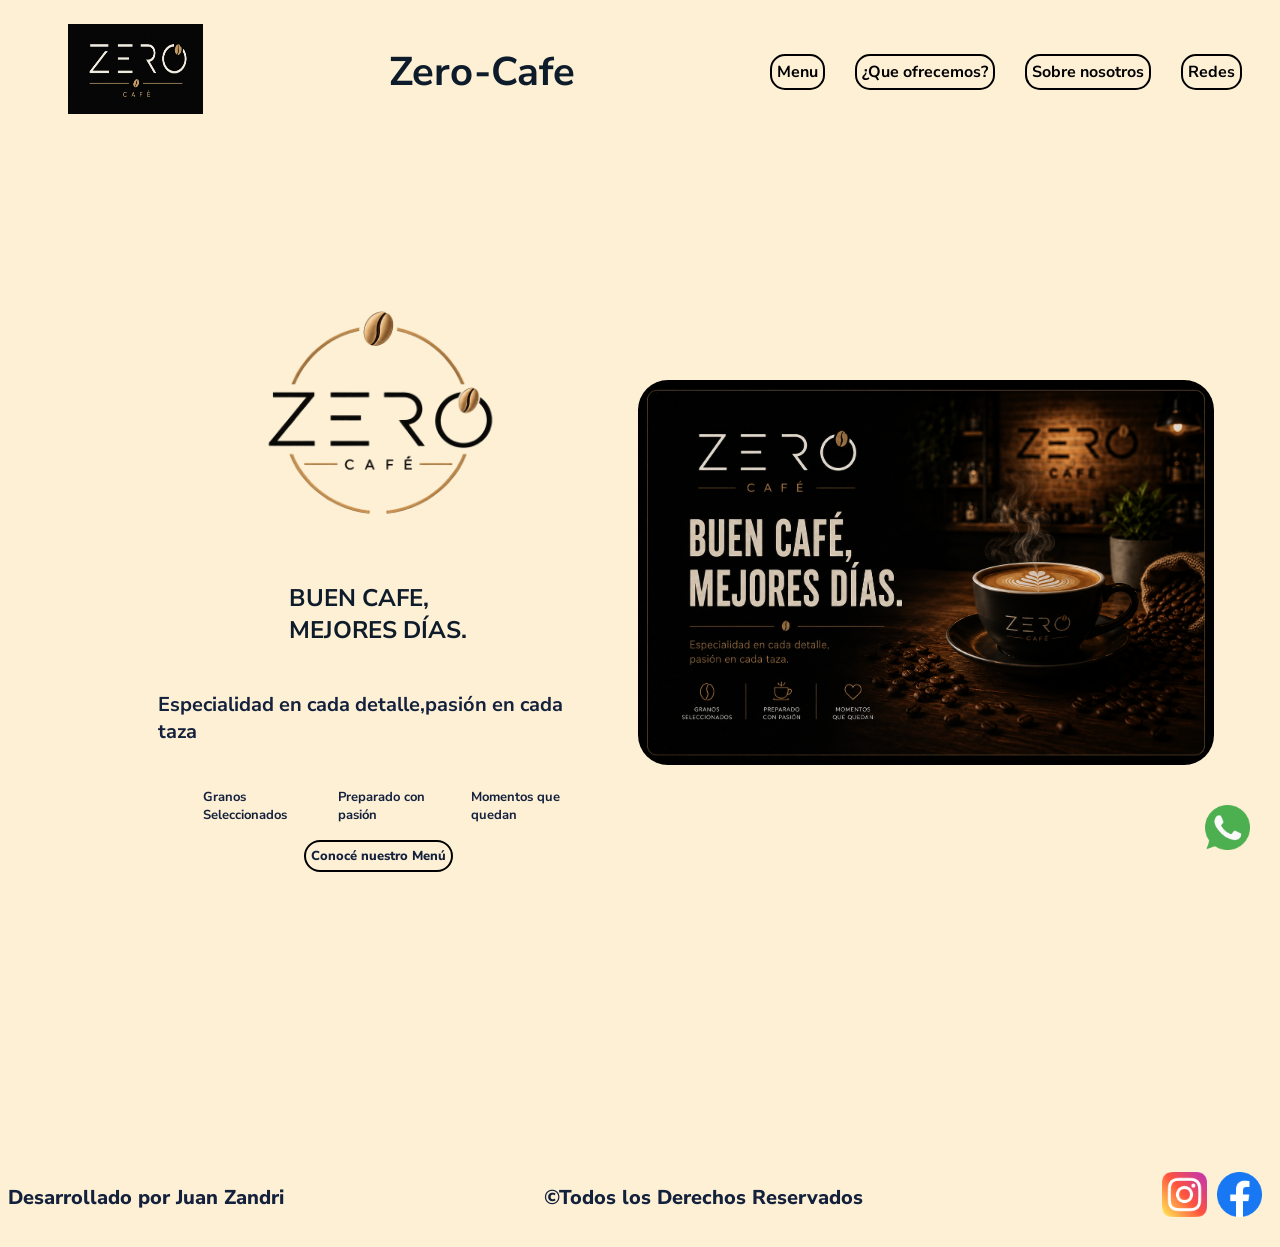
==== index.html @ 811e28a2 "se sube el proyecto con git" ====
<!DOCTYPE html>
<html lang="es">
<head>
    <meta charset="UTF-8">
    <meta name="viewport" content="width=device-width, initial-scale=1.0">
    <title>Zero-cafe</title>
    <!-- css -->
    <link rel="stylesheet" href="./styles/styles.css">
</head>
<body>
    <header>
       <figure>
        <img class="logo" src="logos/zero.jpeg" alt="Logo de la empresa Zero-cafe" title="Zero-cafe">
       </figure>
       <h1>Zero-Cafe</h1>
       <nav>
            <ul>
                <li>
                    <a class="nav-link" href="./pages/menu.html" title="Menu">Menu</a>
                </li>
                <li>
                    <a class="nav-link" href="./pages/servicios.html" title="servicios">¿Que ofrecemos?</a>
                </li>
                <li>
                    <a class="nav-link" href="./pages/sobre-mi.html" title="nosotros">Sobre nosotros</a>
                </li>
                <li>
                    <a class="nav-link" href="./pages/contacto.html" title="nuestras redes">Redes</a>
                </li>
            </ul>
       </nav>
    </header>
<main class="inicio">
    <section class="hero">
        <article class="left">  
                <figure>
                    <img class="img-principal" src="./logos/transparente-inicio.png" alt="foto del logo de inicio" title="Logo inicio">    
                </figure>
                <h2 class="hero title">BUEN CAFE,<br>MEJORES DÍAS.</h2>
                <P class="hero-p">Especialidad en cada detalle,pasión en cada taza</P>
                <ul class="hero-list">
                    <li>Granos Seleccionados</li>
                    <li>Preparado con pasión</li>
                    <li>Momentos que quedan</li>
                </ul>
                <nav class="hero-nav">
                    <a href="./pages/menu.html">Conocé nuestro Menú</a>
                </nav>
        </article>
        <article class="right">
            <figure>
                <img src="./logos/foto-inicio.png" alt="foto inicio" title="foto inicio" class="hero-img">
            </figure>
        </article>
    </section>
</main>
<footer>
    <p>Desarrollado por Juan Zandri</p>
    <p>&copy;<span id="year"></span>Todos los Derechos Reservados</p>

    <nav class="footer-nav">
        <ul class="RS">
            <li>
                <a href="https://www.instagram.com/?flo=true" target="_blank" title="instagram" aria-label="instagram">
                    <img class="RRSS-img" src="./logos/instagram.png" alt="logo de instagram" title="logo de instagram">
                </a>
            </li>
              <li>
                <a href="https://www.facebook.com/?locale=es_LA" target="_blank" title="facebook" area-label="facebook">
                    <img class="RRSS-img" src="./logos/facebook.png" alt="logo de facebook" title="facebook">
                </a>
            </li>
              <li>
                <a href="https://web.whatsapp.com" target="_blank" title="whatsapp" area-label="whatsapp">
                    <img class="RRSS-img-ws" src="./logos/whatsapp.png" alt="Logo de whatsapp" title="whatsapp">
                </a>
            </li>
        </ul>
    </nav>

</footer>

<script>
     document.getElementById("year").textcontent=new date().getFullYear();
</script>
</body>
</html>
---- styles/styles.css ----
/* selector(etiqueta,class,id) {
 propiedad: valor;
} */
 /* font-family:Nunito Sans */
@import url('https://fonts.googleapis.com/css2?family=Nunito+Sans:ital,opsz,wght@0,6..12,200..1000;1,6..12,200..1000&family=Roboto&display=swap');
/* font-family: "Nunito Sans", sans-serif; */

/* colores
titulos #14213D */

:root{
--headings: #0D1B2A;
--text: #14213D;
--font-text:'Segoe UI', Tahoma, Geneva, Verdana, sans-serif;
--background-tarjetas: #fdf0d5;
}


body {
   background-color: #FDF0D5;
   font-family: "Nunito Sans", sans-serif;
}

 h1 {
    color: #0D1B2A;
    font-size: 2.5rem;
    
 } 
 p{
    color: #14213D;
    font-size: 1.25rem;
 }
 .cafes {
    color: #1B263B;
    font-size: 1.25rem;
    font-weight: 400;
 }
 h2, h3 {
   font-size: 1.5rem;
   color: #0D1B2A;
 }
 
 /* header */
header {
   position: sticky;
   top: 0;
   display: flex;
   justify-content: space-between;
   align-items: center;
   padding: 0 20px;

}

 .logo {
   width: 15vh;
   height: 10vh;
 }

 header nav ul{
   display: flex;
  gap: 10px;
 }

 header nav ul li {
   list-style: none;
   margin: 10px;
 }
 .nav-link {
   text-decoration: none;
   color:black;
   font-weight: 700;
   padding: 5px;
   border: 2px solid black;
   border-radius: 15px;
 }

 /* footer */
 footer{
   display: flex;
   justify-content:space-between;
   align-items: center;
   font-weight: 800;
 }

   .RS{
   display: flex;
   gap: 10px;   
   list-style: none;
   }
 .RRSS-img-ws{
position: fixed;
bottom: 50px;
right: 30px;
height: 5vh;
width: auto;
 }

 .footer-nav {
   list-style: none;
 }

.RRSS-img {
  
   height: 5vh;
   width: auto;
}

/* MENU */
.coffee{
display: flex;
flex-direction: column;
justify-content: space-evenly;

}


.logo-menu {
   width: 150vh;
   height: auto;
}

.coffee-img {
   width: 100vh;
   height: auto;
   
   
}

.comida-img {
   width: 100vh;
   height: auto;
}



/* INICIO */
.hero{
   display: flex;
   flex-direction: row;
  justify-content: space-evenly;
  align-items: center;
}
.inicio{
   height: 80vh;
   padding: 150px ;
}

.hero-img{
   width: 45vw;
   height: auto;
   border-radius: 30px;
}

.left{
   display: flex;
   flex-direction: column;
   align-items: center;
   font-weight: bold;
   font-size: small;
   gap: 5px;
}

.hero-title{
   color: var(--headings)
}

.hero-p, .hero-list{
color: var(--text)
}

.hero-list{
   list-style: none;
   display: flex;
   gap: 10px;
}

.hero-list li{
  padding: 5px;
  
}

.hero-nav{
   
}

.hero-nav a{
   text-decoration: none;
   color:var(--text);
   border: 2px solid black;
   border-radius: 20px;
   padding: 5px;
   font-weight: 800;
}

.right{

}

 .img-principal {
   width: 40vh;
   height: auto;
   border: 10px;
   border-radius: 50px;
   }
   
   /* TARJETA DE PRESENTACION, CAFES */

   .coffee {
  padding: 40px 20px;
  background-color: #FDF0D5; /* Fondo claro crema */
  font-family: 'Segoe UI', Tahoma, Geneva, Verdana, sans-serif;
  color: #2c221e;
}

/* Título principal "Cafes" */
.section-coffe {
  align-items: center;
  font-size: 2.5rem;
  margin-bottom: 30px;
  color: #1a1a1a;
}

/* Contenedor Grid para las tarjetas */
.coffee {
  display: flex;
  flex-direction: column;
  align-items: center;
}

/* Transformación de cada <article> en una tarjeta*/
.coffee article {
  background-color: #FDF0D5;
  border: 2px solid #1a1a1a;
  border-radius: 12px;
  padding: 24px;
  margin-bottom: 25px;
  max-width: 500px;
  width: 100%;
}


/* Títulos de cada café (h3) */
.coffee article h3 {
  font-size: 1.5rem;
  margin-top: 0;
  margin-bottom: 15px;
  color: #2c221e;
  border-bottom: 2px solid #FDF0D5;
  padding-bottom: 8px;
}

/* Ajuste y centrado de las imágenes */
.coffee-img {
  width: 100%;
  height: 280px;
  object-fit: cover;
  border-radius: 8px;
  display: block;
  margin-bottom: 15px;
}

/* Párrafo con la descripción */
.cafes {
  font-size: 0.95rem;
  line-height: 1.6;
  color: #555555;
  margin: 0;
}

/* Tarjetas de presentación comidas */

.section-c{
  padding: 40px 20px;
  background-color: #FDF0D5; /* Fondo claro crema */
  font-family: 'Segoe UI', Tahoma, Geneva, Verdana, sans-serif;
  color: #2c221e;
  display: flex;
  flex-direction: column;
  align-items: center;
}

/* titulo principal */
.comida{
   align-items: center;
   font-size: 2.5rem;
   margin-bottom: 30px;
   color: #1a1a1a;
}
 /* transformacion de article en tarjeta */
.section-c article{
   background-color: #FDF0D5;
   border: 2px solid black;
   border-radius: 12px;
   padding: 25px ;
   margin-bottom: 25px;
   max-width:500px ;
   width:100% ;
}

/* titulo de cada cafe (h3) */

.section-c article h3{
  font-size: 1.5rem;
  margin-top: 0;
  margin-bottom: 15px;
  color: #2c221e;
  border-bottom: 2px solid #f0e6d8;
  padding-bottom: 8px;
}

/* ajuste de las imagenes */
.comida-img{
  width: 100%;
  height: 280px;
  object-fit: cover;
  border-radius: 8px;
  display: block;
  margin-bottom: 15px;
}

.comida-p{
   font-size: 0.95rem;
   line-height: 1.6;
   color: #555555;
   margin: 0;
}

/* SOBRE MI */

.tarjeta-historia{
   display: flex;
   align-items: center;
   background-color: #FDF0D5;
   border: 2px solid black;
   border-radius: 12px;
   padding: 24px;
   margin: 20px auto;
   max-width: 80%;
}

.texto-tarjeta p{
   padding: 10px;
   font-family: var(--font-text);
   font-size:medium
}

.texto-tarjeta-2 p{
   font-family: var(--font-text);
   font-size: medium;
}


/* SERVICIOS */

.section-servicios{
   display: flex;
   gap: 20px;
   padding: 40px;
   justify-content: center
   ;
  
}

.servicios-img {
   width: 90px;
   height: auto;
   margin-bottom: 16px;
   border-radius: 50px;
   object-fit: cover;
}

.tarjeta-servicio{
   background-color: #1a1a1a;
   border: 2px solid #c8a364;
   color: #ffff;
   border-radius: 50px;
   align-items: center;
   padding: 20px;
   width: auto;
   text-align: center;
}

.tarjeta-servicio h2{
   font-family:  'Segoe UI', Tahoma, Geneva, Verdana, sans-serif;
   margin-top: 0;
   margin-bottom: 16px;
   color: #fcf8ee;
}

.tarjeta-servicio p{
   font-family: var(--font-text);
   font-size: medium;
   color: #fcf8ee;
}

/* CONTACTO */

.seccion-redes{
   text-align: center;
   padding: 20px;
   border: 2px solid black;
   border-radius: 100px;
}

.contenedor-redes{
display: flex;
flex-direction: row;
padding: 50px;
gap: 200px;
justify-content: center;
align-items: center;
}

.section-redes h2{
   margin-top: 0;
    font-family:  'Segoe UI', Tahoma, Geneva, Verdana, sans-serif;
    margin-bottom: 25px;
}

.RRSS-img-2{
   width: 60px;
  height: 60px;   
}

.contenedor-redes h3 {
  font-size: 0.95rem;
  margin-bottom: 10px;
}
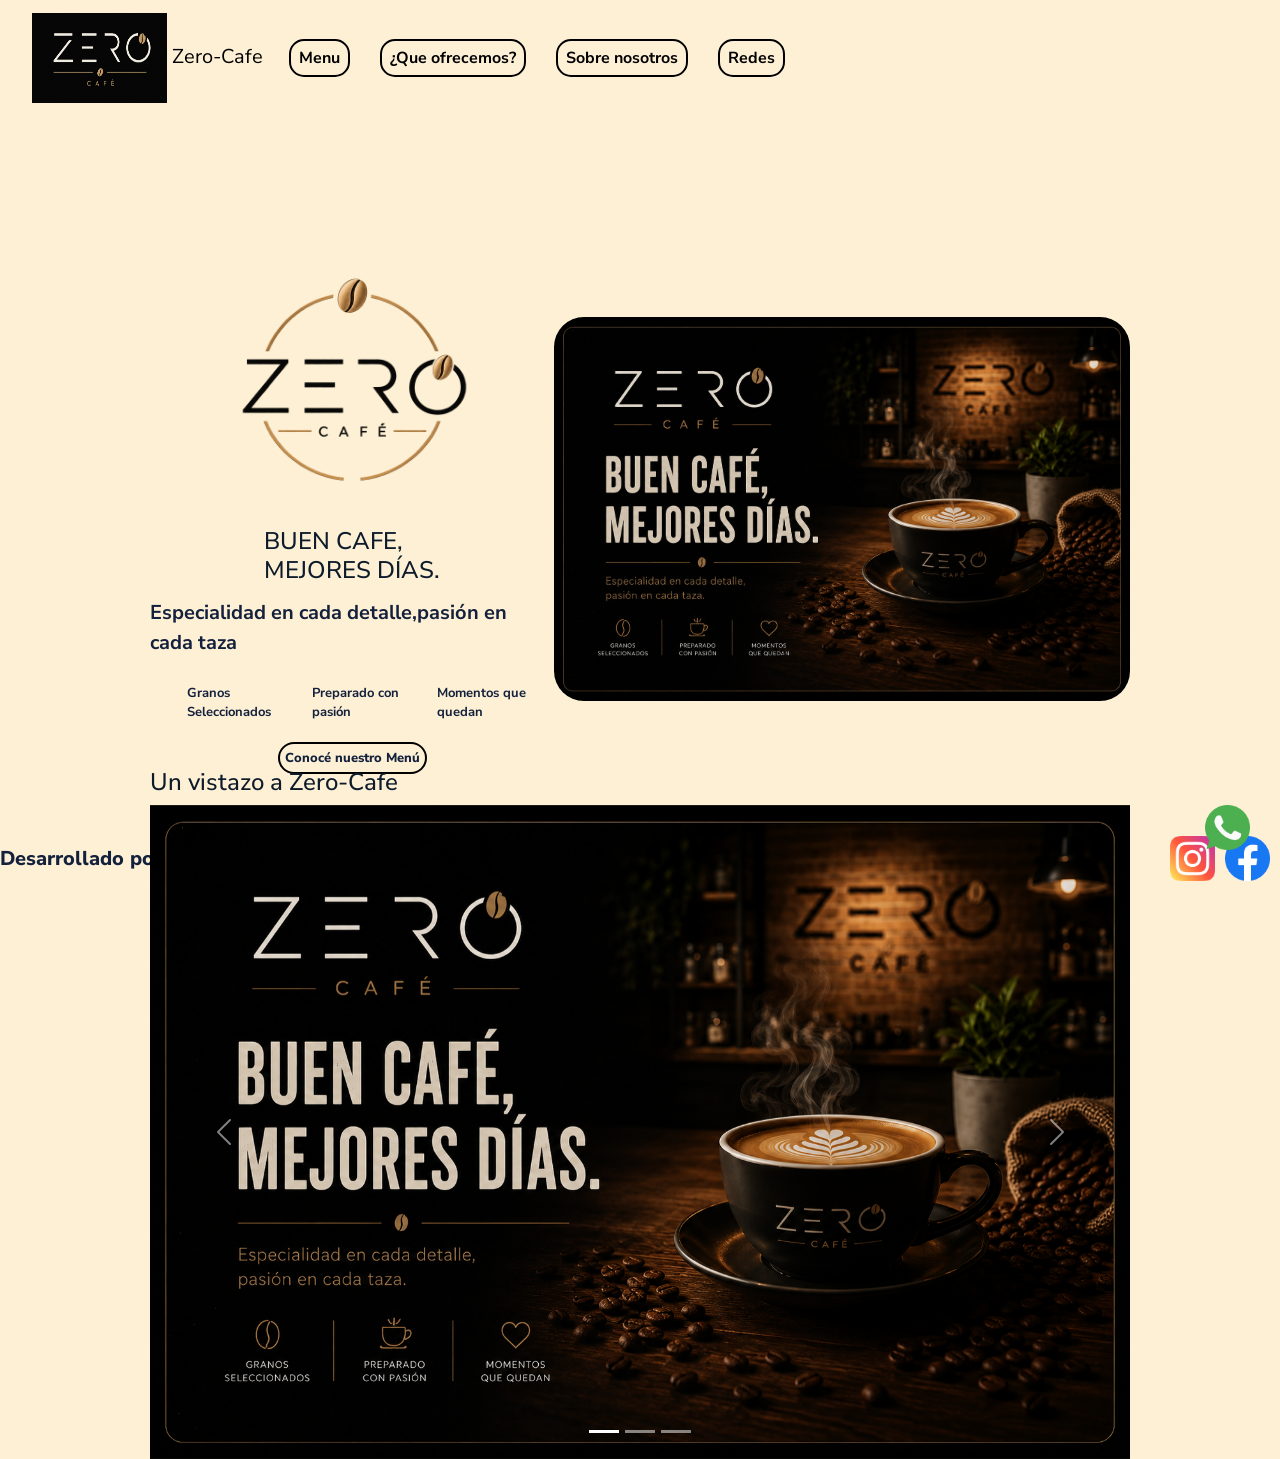
==== commit 095534e2: "feat: add bootstrap navbar with responsive toggle to remaining pages" ====
--- a/index.html
+++ b/index.html
@@ -4,31 +4,44 @@
     <meta charset="UTF-8">
     <meta name="viewport" content="width=device-width, initial-scale=1.0">
     <title>Zero-cafe</title>
+
+     <!-- Bootstrap-->
+    <link href="https://cdn.jsdelivr.net/npm/bootstrap@5.3.3/dist/css/bootstrap.min.css" rel="stylesheet">
     <!-- css -->
     <link rel="stylesheet" href="./styles/styles.css">
 </head>
 <body>
     <header>
-       <figure>
-        <img class="logo" src="logos/zero.jpeg" alt="Logo de la empresa Zero-cafe" title="Zero-cafe">
-       </figure>
-       <h1>Zero-Cafe</h1>
-       <nav>
-            <ul>
-                <li>
-                    <a class="nav-link" href="./pages/menu.html" title="Menu">Menu</a>
-                </li>
-                <li>
-                    <a class="nav-link" href="./pages/servicios.html" title="servicios">¿Que ofrecemos?</a>
-                </li>
-                <li>
-                    <a class="nav-link" href="./pages/sobre-mi.html" title="nosotros">Sobre nosotros</a>
-                </li>
-                <li>
-                    <a class="nav-link" href="./pages/contacto.html" title="nuestras redes">Redes</a>
-                </li>
-            </ul>
-       </nav>
+     <nav class="navbar navbar-expand-lg">
+        <div class="container-fluid">
+            <a class="navbar-brand" href="./index.html">
+                <img class="logo" src="logos/zero.jpeg" alt="Logo de la empresa Zero-cafe" title="Zero-cafe">
+                Zero-Cafe
+            </a>
+
+            <button class="navbar-toggler" type="button" data-bs-toggle="collapse" data-bs-target="#navbarNav"
+                    aria-controls="navbarNav" aria-expanded="false" aria-label="Toggle navigation">
+                <span class="navbar-toggler-icon"></span>
+            </button>
+
+            <div class="collapse navbar-collapse" id="navbarNav">
+                <ul class="navbar-nav ms-auto">
+                    <li class="nav-item">
+                        <a class="nav-link mi-link" href="./pages/menu.html" title="Menu">Menu</a>
+                    </li>
+                    <li class="nav-item">
+                        <a class="nav-link mi-link" href="./pages/servicios.html" title="servicios">¿Que ofrecemos?</a>
+                    </li>
+                    <li class="nav-item">
+                        <a class="nav-link mi-link" href="./pages/sobre-mi.html" title="nosotros">Sobre nosotros</a>
+                    </li>
+                    <li class="nav-item">
+                        <a class="nav-link mi-link" href="./pages/contacto.html" title="nuestras redes">Redes</a>
+                    </li>
+                </ul>
+            </div>
+        </div>
+    </nav>
     </header>
 <main class="inicio">
     <section class="hero">
@@ -52,6 +65,40 @@
                 <img src="./logos/foto-inicio.png" alt="foto inicio" title="foto inicio" class="hero-img">
             </figure>
         </article>
+    </section>
+
+    <section class="galeria-carousel">
+      <h2>Un vistazo a Zero-Cafe</h2>
+      <div id="carouselInicio" class="carousel slide" data-bs-ride="carousel">
+
+        <div class="carousel-indicators">
+          <button type="button" data-bs-target="#carouselInicio" data-bs-slide-to="0" class="active" aria-current="true" aria-label="Slide 1"></button>
+          <button type="button" data-bs-target="#carouselInicio" data-bs-slide-to="1" aria-label="Slide 2"></button>
+          <button type="button" data-bs-target="#carouselInicio" data-bs-slide-to="2" aria-label="Slide 3"></button>
+        </div>
+
+        <div class="carousel-inner">
+          <div class="carousel-item active">
+            <img src="./logos/foto-inicio.png" class="d-block w-100" alt="Zero-Cafe">
+          </div>
+          <div class="carousel-item">
+            <img src="./logos/transparente-inicio.png" class="d-block w-100" alt="Logo Zero-Cafe">
+          </div>
+          <div class="carousel-item">
+            <img src="./logos/zero.jpeg" class="d-block w-100" alt="Zero-Cafe">
+          </div>
+        </div>
+
+        <button class="carousel-control-prev" type="button" data-bs-target="#carouselInicio" data-bs-slide="prev">
+          <span class="carousel-control-prev-icon" aria-hidden="true"></span>
+          <span class="visually-hidden">Anterior</span>
+        </button>
+        <button class="carousel-control-next" type="button" data-bs-target="#carouselInicio" data-bs-slide="next">
+          <span class="carousel-control-next-icon" aria-hidden="true"></span>
+          <span class="visually-hidden">Siguiente</span>
+        </button>
+
+      </div>
     </section>
 </main>
 <footer>
@@ -79,9 +126,11 @@
     </nav>
 
 </footer>
+<script src="https://cdn.jsdelivr.net/npm/bootstrap@5.3.3/dist/js/bootstrap.bundle.min.js">
 
+</script>
 <script>
-     document.getElementById("year").textcontent=new date().getFullYear();
+   document.getElementById("year").textContent = new Date().getFullYear();
 </script>
 </body>
 </html>
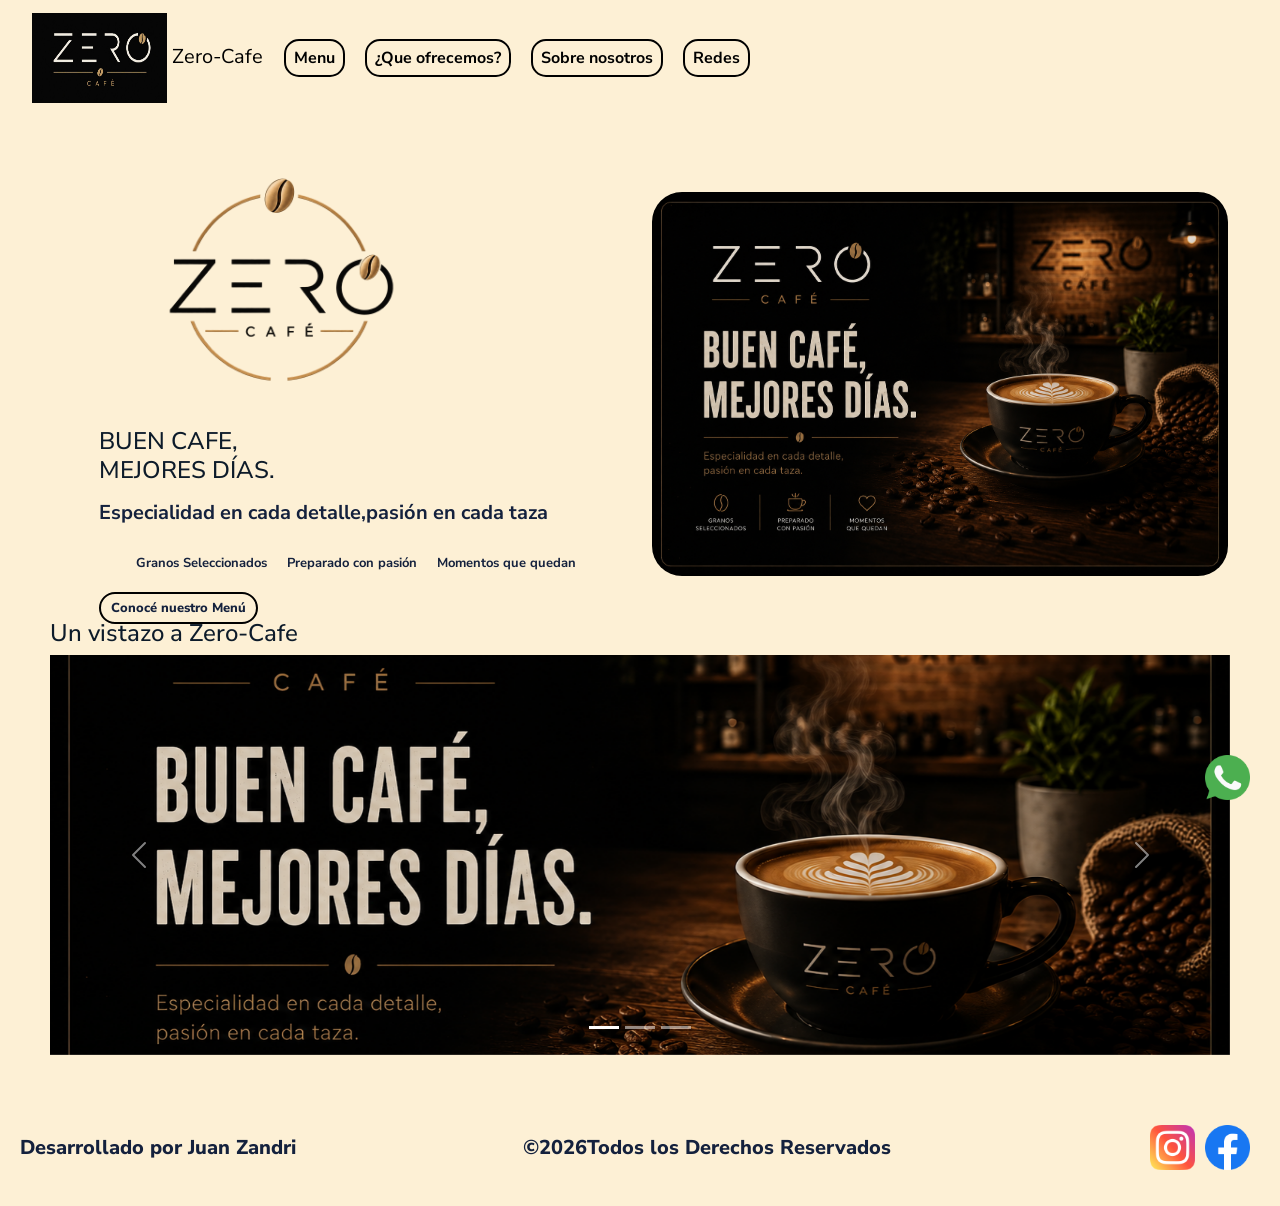
==== commit f09db948: "Add files via upload" ====
--- a/index.html
+++ b/index.html
@@ -1,136 +1,136 @@
-<!DOCTYPE html>
-<html lang="es">
-<head>
-    <meta charset="UTF-8">
-    <meta name="viewport" content="width=device-width, initial-scale=1.0">
-    <title>Zero-cafe</title>
-
-     <!-- Bootstrap-->
-    <link href="https://cdn.jsdelivr.net/npm/bootstrap@5.3.3/dist/css/bootstrap.min.css" rel="stylesheet">
-    <!-- css -->
-    <link rel="stylesheet" href="./styles/styles.css">
-</head>
-<body>
-    <header>
-     <nav class="navbar navbar-expand-lg">
-        <div class="container-fluid">
-            <a class="navbar-brand" href="./index.html">
-                <img class="logo" src="logos/zero.jpeg" alt="Logo de la empresa Zero-cafe" title="Zero-cafe">
-                Zero-Cafe
-            </a>
-
-            <button class="navbar-toggler" type="button" data-bs-toggle="collapse" data-bs-target="#navbarNav"
-                    aria-controls="navbarNav" aria-expanded="false" aria-label="Toggle navigation">
-                <span class="navbar-toggler-icon"></span>
-            </button>
-
-            <div class="collapse navbar-collapse" id="navbarNav">
-                <ul class="navbar-nav ms-auto">
-                    <li class="nav-item">
-                        <a class="nav-link mi-link" href="./pages/menu.html" title="Menu">Menu</a>
-                    </li>
-                    <li class="nav-item">
-                        <a class="nav-link mi-link" href="./pages/servicios.html" title="servicios">¿Que ofrecemos?</a>
-                    </li>
-                    <li class="nav-item">
-                        <a class="nav-link mi-link" href="./pages/sobre-mi.html" title="nosotros">Sobre nosotros</a>
-                    </li>
-                    <li class="nav-item">
-                        <a class="nav-link mi-link" href="./pages/contacto.html" title="nuestras redes">Redes</a>
-                    </li>
-                </ul>
-            </div>
-        </div>
-    </nav>
-    </header>
-<main class="inicio">
-    <section class="hero">
-        <article class="left">  
-                <figure>
-                    <img class="img-principal" src="./logos/transparente-inicio.png" alt="foto del logo de inicio" title="Logo inicio">    
-                </figure>
-                <h2 class="hero title">BUEN CAFE,<br>MEJORES DÍAS.</h2>
-                <P class="hero-p">Especialidad en cada detalle,pasión en cada taza</P>
-                <ul class="hero-list">
-                    <li>Granos Seleccionados</li>
-                    <li>Preparado con pasión</li>
-                    <li>Momentos que quedan</li>
-                </ul>
-                <nav class="hero-nav">
-                    <a href="./pages/menu.html">Conocé nuestro Menú</a>
-                </nav>
-        </article>
-        <article class="right">
-            <figure>
-                <img src="./logos/foto-inicio.png" alt="foto inicio" title="foto inicio" class="hero-img">
-            </figure>
-        </article>
-    </section>
-
-    <section class="galeria-carousel">
-      <h2>Un vistazo a Zero-Cafe</h2>
-      <div id="carouselInicio" class="carousel slide" data-bs-ride="carousel">
-
-        <div class="carousel-indicators">
-          <button type="button" data-bs-target="#carouselInicio" data-bs-slide-to="0" class="active" aria-current="true" aria-label="Slide 1"></button>
-          <button type="button" data-bs-target="#carouselInicio" data-bs-slide-to="1" aria-label="Slide 2"></button>
-          <button type="button" data-bs-target="#carouselInicio" data-bs-slide-to="2" aria-label="Slide 3"></button>
-        </div>
-
-        <div class="carousel-inner">
-          <div class="carousel-item active">
-            <img src="./logos/foto-inicio.png" class="d-block w-100" alt="Zero-Cafe">
-          </div>
-          <div class="carousel-item">
-            <img src="./logos/transparente-inicio.png" class="d-block w-100" alt="Logo Zero-Cafe">
-          </div>
-          <div class="carousel-item">
-            <img src="./logos/zero.jpeg" class="d-block w-100" alt="Zero-Cafe">
-          </div>
-        </div>
-
-        <button class="carousel-control-prev" type="button" data-bs-target="#carouselInicio" data-bs-slide="prev">
-          <span class="carousel-control-prev-icon" aria-hidden="true"></span>
-          <span class="visually-hidden">Anterior</span>
-        </button>
-        <button class="carousel-control-next" type="button" data-bs-target="#carouselInicio" data-bs-slide="next">
-          <span class="carousel-control-next-icon" aria-hidden="true"></span>
-          <span class="visually-hidden">Siguiente</span>
-        </button>
-
-      </div>
-    </section>
-</main>
-<footer>
-    <p>Desarrollado por Juan Zandri</p>
-    <p>&copy;<span id="year"></span>Todos los Derechos Reservados</p>
-
-    <nav class="footer-nav">
-        <ul class="RS">
-            <li>
-                <a href="https://www.instagram.com/?flo=true" target="_blank" title="instagram" aria-label="instagram">
-                    <img class="RRSS-img" src="./logos/instagram.png" alt="logo de instagram" title="logo de instagram">
-                </a>
-            </li>
-              <li>
-                <a href="https://www.facebook.com/?locale=es_LA" target="_blank" title="facebook" area-label="facebook">
-                    <img class="RRSS-img" src="./logos/facebook.png" alt="logo de facebook" title="facebook">
-                </a>
-            </li>
-              <li>
-                <a href="https://web.whatsapp.com" target="_blank" title="whatsapp" area-label="whatsapp">
-                    <img class="RRSS-img-ws" src="./logos/whatsapp.png" alt="Logo de whatsapp" title="whatsapp">
-                </a>
-            </li>
-        </ul>
-    </nav>
-
-</footer>
-<script src="https://cdn.jsdelivr.net/npm/bootstrap@5.3.3/dist/js/bootstrap.bundle.min.js">
-
-</script>
-<script>
-   document.getElementById("year").textContent = new Date().getFullYear();
-</script>
-</body>
-</html>
+<!DOCTYPE html>
+<html lang="es">
+<head>
+    <meta charset="UTF-8">
+    <meta name="viewport" content="width=device-width, initial-scale=1.0">
+    <title>Zero-cafe</title>
+
+     <!-- Bootstrap-->
+    <link href="https://cdn.jsdelivr.net/npm/bootstrap@5.3.3/dist/css/bootstrap.min.css" rel="stylesheet">
+    <!-- css -->
+    <link rel="stylesheet" href="./styles/styles.css">
+</head>
+<body>
+    <header>
+     <nav class="navbar navbar-expand-lg">
+        <div class="container-fluid">
+            <a class="navbar-brand" href="./index.html">
+                <img class="logo" src="logos/zero.jpeg" alt="Logo de la empresa Zero-cafe" title="Zero-cafe">
+                Zero-Cafe
+            </a>
+
+            <button class="navbar-toggler" type="button" data-bs-toggle="collapse" data-bs-target="#navbarNav"
+                    aria-controls="navbarNav" aria-expanded="false" aria-label="Toggle navigation">
+                <span class="navbar-toggler-icon"></span>
+            </button>
+
+            <div class="collapse navbar-collapse" id="navbarNav">
+                <ul class="navbar-nav ms-auto">
+                    <li class="nav-item">
+                        <a class="nav-link mi-link" href="./pages/menu.html" title="Menu">Menu</a>
+                    </li>
+                    <li class="nav-item">
+                        <a class="nav-link mi-link" href="./pages/servicios.html" title="servicios">¿Que ofrecemos?</a>
+                    </li>
+                    <li class="nav-item">
+                        <a class="nav-link mi-link" href="./pages/sobre-mi.html" title="nosotros">Sobre nosotros</a>
+                    </li>
+                    <li class="nav-item">
+                        <a class="nav-link mi-link" href="./pages/contacto.html" title="nuestras redes">Redes</a>
+                    </li>
+                </ul>
+            </div>
+        </div>
+    </nav>
+    </header>
+<main class="inicio">
+    <section class="hero">
+        <article class="left">  
+                <figure>
+                    <img class="img-principal" src="./logos/transparente-inicio.png" alt="foto del logo de inicio" title="Logo inicio">    
+                </figure>
+                <h2 class="hero title">BUEN CAFE,<br>MEJORES DÍAS.</h2>
+                <P class="hero-p">Especialidad en cada detalle,pasión en cada taza</P>
+                <ul class="hero-list">
+                    <li>Granos Seleccionados</li>
+                    <li>Preparado con pasión</li>
+                    <li>Momentos que quedan</li>
+                </ul>
+                <nav class="hero-nav">
+                    <a href="./pages/menu.html">Conocé nuestro Menú</a>
+                </nav>
+        </article>
+        <article class="right">
+            <figure>
+                <img src="./logos/foto-inicio.png" alt="foto inicio" title="foto inicio" class="hero-img">
+            </figure>
+        </article>
+    </section>
+
+    <section class="galeria-carousel">
+      <h2>Un vistazo a Zero-Cafe</h2>
+      <div id="carouselInicio" class="carousel slide" data-bs-ride="carousel">
+
+        <div class="carousel-indicators">
+          <button type="button" data-bs-target="#carouselInicio" data-bs-slide-to="0" class="active" aria-current="true" aria-label="Slide 1"></button>
+          <button type="button" data-bs-target="#carouselInicio" data-bs-slide-to="1" aria-label="Slide 2"></button>
+          <button type="button" data-bs-target="#carouselInicio" data-bs-slide-to="2" aria-label="Slide 3"></button>
+        </div>
+
+        <div class="carousel-inner">
+          <div class="carousel-item active">
+            <img src="./logos/foto-inicio.png" class="d-block w-100" alt="Zero-Cafe">
+          </div>
+          <div class="carousel-item">
+            <img src="./logos/transparente-inicio.png" class="d-block w-100" alt="Logo Zero-Cafe">
+          </div>
+          <div class="carousel-item">
+            <img src="./logos/zero.jpeg" class="d-block w-100" alt="Zero-Cafe">
+          </div>
+        </div>
+
+        <button class="carousel-control-prev" type="button" data-bs-target="#carouselInicio" data-bs-slide="prev">
+          <span class="carousel-control-prev-icon" aria-hidden="true"></span>
+          <span class="visually-hidden">Anterior</span>
+        </button>
+        <button class="carousel-control-next" type="button" data-bs-target="#carouselInicio" data-bs-slide="next">
+          <span class="carousel-control-next-icon" aria-hidden="true"></span>
+          <span class="visually-hidden">Siguiente</span>
+        </button>
+
+      </div>
+    </section>
+</main>
+<footer>
+    <p>Desarrollado por Juan Zandri</p>
+    <p>&copy;<span id="year"></span>Todos los Derechos Reservados</p>
+
+    <nav class="footer-nav">
+        <ul class="RS">
+            <li>
+                <a href="https://www.instagram.com/?flo=true" target="_blank" title="instagram" aria-label="instagram">
+                    <img class="RRSS-img" src="./logos/instagram.png" alt="logo de instagram" title="logo de instagram">
+                </a>
+            </li>
+              <li>
+                <a href="https://www.facebook.com/?locale=es_LA" target="_blank" title="facebook" area-label="facebook">
+                    <img class="RRSS-img" src="./logos/facebook.png" alt="logo de facebook" title="facebook">
+                </a>
+            </li>
+              <li>
+                <a href="https://web.whatsapp.com" target="_blank" title="whatsapp" area-label="whatsapp">
+                    <img class="RRSS-img-ws" src="./logos/whatsapp.png" alt="Logo de whatsapp" title="whatsapp">
+                </a>
+            </li>
+        </ul>
+    </nav>
+
+</footer>
+<script src="https://cdn.jsdelivr.net/npm/bootstrap@5.3.3/dist/js/bootstrap.bundle.min.js">
+
+</script>
+<script>
+   document.getElementById("year").textContent = new Date().getFullYear();
+</script>
+</body>
+</html>
--- a/styles/styles.css
+++ b/styles/styles.css
@@ -1,428 +1,641 @@
-/* selector(etiqueta,class,id) {
- propiedad: valor;
-} */
- /* font-family:Nunito Sans */
-@import url('https://fonts.googleapis.com/css2?family=Nunito+Sans:ital,opsz,wght@0,6..12,200..1000;1,6..12,200..1000&family=Roboto&display=swap');
-/* font-family: "Nunito Sans", sans-serif; */
-
-/* colores
-titulos #14213D */
-
-:root{
---headings: #0D1B2A;
---text: #14213D;
---font-text:'Segoe UI', Tahoma, Geneva, Verdana, sans-serif;
---background-tarjetas: #fdf0d5;
-}
-
-
-body {
-   background-color: #FDF0D5;
-   font-family: "Nunito Sans", sans-serif;
-}
-
- h1 {
-    color: #0D1B2A;
-    font-size: 2.5rem;
-    
- } 
- p{
-    color: #14213D;
-    font-size: 1.25rem;
- }
- .cafes {
-    color: #1B263B;
-    font-size: 1.25rem;
-    font-weight: 400;
- }
- h2, h3 {
-   font-size: 1.5rem;
-   color: #0D1B2A;
- }
- 
- /* header */
-header {
-   position: sticky;
-   top: 0;
-   display: flex;
-   justify-content: space-between;
-   align-items: center;
-   padding: 0 20px;
-
-}
-
- .logo {
-   width: 15vh;
-   height: 10vh;
- }
-
- header nav ul{
-   display: flex;
-  gap: 10px;
- }
-
- header nav ul li {
-   list-style: none;
-   margin: 10px;
- }
- .nav-link {
-   text-decoration: none;
-   color:black;
-   font-weight: 700;
-   padding: 5px;
-   border: 2px solid black;
-   border-radius: 15px;
- }
-
- /* footer */
- footer{
-   display: flex;
-   justify-content:space-between;
-   align-items: center;
-   font-weight: 800;
- }
-
-   .RS{
-   display: flex;
-   gap: 10px;   
-   list-style: none;
-   }
- .RRSS-img-ws{
-position: fixed;
-bottom: 50px;
-right: 30px;
-height: 5vh;
-width: auto;
- }
-
- .footer-nav {
-   list-style: none;
- }
-
-.RRSS-img {
-  
-   height: 5vh;
-   width: auto;
-}
-
-/* MENU */
-.coffee{
-display: flex;
-flex-direction: column;
-justify-content: space-evenly;
-
-}
-
-
-.logo-menu {
-   width: 150vh;
-   height: auto;
-}
-
-.coffee-img {
-   width: 100vh;
-   height: auto;
-   
-   
-}
-
-.comida-img {
-   width: 100vh;
-   height: auto;
-}
-
-
-
-/* INICIO */
-.hero{
-   display: flex;
-   flex-direction: row;
-  justify-content: space-evenly;
-  align-items: center;
-}
-.inicio{
-   height: 80vh;
-   padding: 150px ;
-}
-
-.hero-img{
-   width: 45vw;
-   height: auto;
-   border-radius: 30px;
-}
-
-.left{
-   display: flex;
-   flex-direction: column;
-   align-items: center;
-   font-weight: bold;
-   font-size: small;
-   gap: 5px;
-}
-
-.hero-title{
-   color: var(--headings)
-}
-
-.hero-p, .hero-list{
-color: var(--text)
-}
-
-.hero-list{
-   list-style: none;
-   display: flex;
-   gap: 10px;
-}
-
-.hero-list li{
-  padding: 5px;
-  
-}
-
-.hero-nav{
-   
-}
-
-.hero-nav a{
-   text-decoration: none;
-   color:var(--text);
-   border: 2px solid black;
-   border-radius: 20px;
-   padding: 5px;
-   font-weight: 800;
-}
-
-.right{
-
-}
-
- .img-principal {
-   width: 40vh;
-   height: auto;
-   border: 10px;
-   border-radius: 50px;
-   }
-   
-   /* TARJETA DE PRESENTACION, CAFES */
-
-   .coffee {
-  padding: 40px 20px;
-  background-color: #FDF0D5; /* Fondo claro crema */
-  font-family: 'Segoe UI', Tahoma, Geneva, Verdana, sans-serif;
-  color: #2c221e;
-}
-
-/* Título principal "Cafes" */
-.section-coffe {
-  align-items: center;
-  font-size: 2.5rem;
-  margin-bottom: 30px;
-  color: #1a1a1a;
-}
-
-/* Contenedor Grid para las tarjetas */
-.coffee {
-  display: flex;
-  flex-direction: column;
-  align-items: center;
-}
-
-/* Transformación de cada <article> en una tarjeta*/
-.coffee article {
-  background-color: #FDF0D5;
-  border: 2px solid #1a1a1a;
-  border-radius: 12px;
-  padding: 24px;
-  margin-bottom: 25px;
-  max-width: 500px;
-  width: 100%;
-}
-
-
-/* Títulos de cada café (h3) */
-.coffee article h3 {
-  font-size: 1.5rem;
-  margin-top: 0;
-  margin-bottom: 15px;
-  color: #2c221e;
-  border-bottom: 2px solid #FDF0D5;
-  padding-bottom: 8px;
-}
-
-/* Ajuste y centrado de las imágenes */
-.coffee-img {
-  width: 100%;
-  height: 280px;
-  object-fit: cover;
-  border-radius: 8px;
-  display: block;
-  margin-bottom: 15px;
-}
-
-/* Párrafo con la descripción */
-.cafes {
-  font-size: 0.95rem;
-  line-height: 1.6;
-  color: #555555;
-  margin: 0;
-}
-
-/* Tarjetas de presentación comidas */
-
-.section-c{
-  padding: 40px 20px;
-  background-color: #FDF0D5; /* Fondo claro crema */
-  font-family: 'Segoe UI', Tahoma, Geneva, Verdana, sans-serif;
-  color: #2c221e;
-  display: flex;
-  flex-direction: column;
-  align-items: center;
-}
-
-/* titulo principal */
-.comida{
-   align-items: center;
-   font-size: 2.5rem;
-   margin-bottom: 30px;
-   color: #1a1a1a;
-}
- /* transformacion de article en tarjeta */
-.section-c article{
-   background-color: #FDF0D5;
-   border: 2px solid black;
-   border-radius: 12px;
-   padding: 25px ;
-   margin-bottom: 25px;
-   max-width:500px ;
-   width:100% ;
-}
-
-/* titulo de cada cafe (h3) */
-
-.section-c article h3{
-  font-size: 1.5rem;
-  margin-top: 0;
-  margin-bottom: 15px;
-  color: #2c221e;
-  border-bottom: 2px solid #f0e6d8;
-  padding-bottom: 8px;
-}
-
-/* ajuste de las imagenes */
-.comida-img{
-  width: 100%;
-  height: 280px;
-  object-fit: cover;
-  border-radius: 8px;
-  display: block;
-  margin-bottom: 15px;
-}
-
-.comida-p{
-   font-size: 0.95rem;
-   line-height: 1.6;
-   color: #555555;
-   margin: 0;
-}
-
-/* SOBRE MI */
-
-.tarjeta-historia{
-   display: flex;
-   align-items: center;
-   background-color: #FDF0D5;
-   border: 2px solid black;
-   border-radius: 12px;
-   padding: 24px;
-   margin: 20px auto;
-   max-width: 80%;
-}
-
-.texto-tarjeta p{
-   padding: 10px;
-   font-family: var(--font-text);
-   font-size:medium
-}
-
-.texto-tarjeta-2 p{
-   font-family: var(--font-text);
-   font-size: medium;
-}
-
-
-/* SERVICIOS */
-
-.section-servicios{
-   display: flex;
-   gap: 20px;
-   padding: 40px;
-   justify-content: center
-   ;
-  
-}
-
-.servicios-img {
-   width: 90px;
-   height: auto;
-   margin-bottom: 16px;
-   border-radius: 50px;
-   object-fit: cover;
-}
-
-.tarjeta-servicio{
-   background-color: #1a1a1a;
-   border: 2px solid #c8a364;
-   color: #ffff;
-   border-radius: 50px;
-   align-items: center;
-   padding: 20px;
-   width: auto;
-   text-align: center;
-}
-
-.tarjeta-servicio h2{
-   font-family:  'Segoe UI', Tahoma, Geneva, Verdana, sans-serif;
-   margin-top: 0;
-   margin-bottom: 16px;
-   color: #fcf8ee;
-}
-
-.tarjeta-servicio p{
-   font-family: var(--font-text);
-   font-size: medium;
-   color: #fcf8ee;
-}
-
-/* CONTACTO */
-
-.seccion-redes{
-   text-align: center;
-   padding: 20px;
-   border: 2px solid black;
-   border-radius: 100px;
-}
-
-.contenedor-redes{
-display: flex;
-flex-direction: row;
-padding: 50px;
-gap: 200px;
-justify-content: center;
-align-items: center;
-}
-
-.section-redes h2{
-   margin-top: 0;
-    font-family:  'Segoe UI', Tahoma, Geneva, Verdana, sans-serif;
-    margin-bottom: 25px;
-}
-
-.RRSS-img-2{
-   width: 60px;
-  height: 60px;   
-}
-
-.contenedor-redes h3 {
-  font-size: 0.95rem;
-  margin-bottom: 10px;
+/* selector(etiqueta,class,id) {
+ propiedad: valor;
+} */
+/* font-family:Nunito Sans */
+@import url('https://fonts.googleapis.com/css2?family=Nunito+Sans:ital,opsz,wght@0,6..12,200..1000;1,6..12,200..1000&family=Roboto&display=swap');
+
+:root{
+  --headings: #0D1B2A;
+  --text: #14213D;
+  --font-text:'Segoe UI', Tahoma, Geneva, Verdana, sans-serif;
+  --background-tarjetas: #fdf0d5;
+}
+
+img {
+  max-width: 100%;
+  height: auto;
+}
+
+/* BASE = MOBILE
+   Todo lo de acá abajo es el diseño de celular. */
+
+body {
+  background-color: #0d1b2a;
+  font-family: "Nunito Sans", sans-serif;
+}
+
+h1 {
+  color: #ffffff;
+  font-size: 2rem;
+}
+
+p {
+  color: #ffffff;
+  font-size: 1.1rem;
+}
+
+.cafes {
+  color: #ffffff;
+  font-size: 1.1rem;
+  font-weight: 400;
+}
+
+h2, h3 {
+  font-size: 1.3rem;
+  color: #ffffff;
+}
+
+/* header */
+header {
+  display: flex;
+  flex-direction: column;
+  align-items: center;
+  gap: 15px;
+  padding: 15px;
+}
+
+.logo {
+  width: auto;
+  height: 8vh;
+}
+
+header nav ul {
+  display: flex;
+  flex-wrap: wrap;
+  justify-content: center;
+  gap: 10px;
+}
+
+header nav ul li {
+  list-style: none;
+  margin: 5px;
+}
+
+.nav-link {
+  text-decoration: none;
+  color: #ffffff;
+  font-weight: 700;
+  padding: 5px 10px;
+  border: 2px solid #ffffff;
+  border-radius: 15px;
+  transition: background-color 0.3s ease, color 0.3s ease, transform 0.15s ease;
+}
+
+.nav-link:hover {
+  background-color: #ffffff;
+  color: #0d1b2a;
+}
+
+.nav-link:focus {
+  outline: 2px solid #c8a364;
+  outline-offset: 2px;
+}
+
+.nav-link:active {
+  transform: scale(0.95);
+}
+
+/* footer */
+footer {
+  display: flex;
+  flex-direction: column;
+  justify-content: center;
+  align-items: center;
+  gap: 15px;
+  font-weight: 800;
+  padding: 20px;
+}
+
+footer p {
+  color: #ffffff;
+}
+
+.RS {
+  display: flex;
+  gap: 10px;
+  list-style: none;
+}
+
+.RRSS-img-ws {
+  position: fixed;
+  bottom: 20px;
+  right: 20px;
+  height: 5vh;
+  width: auto;
+  transition: transform 0.3s ease;
+}
+
+.RRSS-img-ws:hover {
+  transform: scale(1.1);
+}
+
+.footer-nav {
+  list-style: none;
+}
+
+.RRSS-img {
+  height: 5vh;
+  width: auto;
+  transition: transform 0.3s ease;
+}
+
+.RRSS-img:hover {
+  transform: scale(1.1);
+}
+
+/* MENU */
+.coffee {
+  display: flex;
+  flex-direction: column;
+  align-items: center;
+  padding: 40px 20px;
+  background-color: #0d1b2a;
+  font-family: 'Segoe UI', Tahoma, Geneva, Verdana, sans-serif;
+  color: #ffffff;
+}
+
+.logo-menu {
+  width: 60vw;
+  height: auto;
+}
+
+.coffee-img {
+  width: 100%;
+  height: 280px;
+  object-fit: cover;
+  border-radius: 8px;
+  display: block;
+  margin-bottom: 15px;
+}
+
+.comida-img {
+  width: 100%;
+  height: 280px;
+  object-fit: cover;
+  border-radius: 8px;
+  display: block;
+  margin-bottom: 15px;
+}
+
+.section-coffee {
+  font-size: 1.8rem;
+  margin-bottom: 30px;
+  color: #ffffff;
+  text-align: center;
+}
+
+.coffee article {
+  background-color: #14213D;
+  border: 2px solid #ffffff;
+  border-radius: 12px;
+  padding: 24px;
+  margin-bottom: 25px;
+  max-width: 500px;
+  width: 100%;
+  transition: transform 0.3s ease, box-shadow 0.3s ease;
+}
+
+.coffee article:hover {
+  transform: translateY(-8px);
+  box-shadow: 0 10px 20px rgba(0, 0, 0, 0.3);
+}
+
+.coffee article h3 {
+  font-size: 1.3rem;
+  margin-top: 0;
+  margin-bottom: 15px;
+  color: #ffffff;
+  border-bottom: 2px solid #ffffff;
+  padding-bottom: 8px;
+}
+
+/* Tarjetas de comida */
+.section-c {
+  padding: 40px 20px;
+  background-color: #0d1b2a;
+  font-family: 'Segoe UI', Tahoma, Geneva, Verdana, sans-serif;
+  color: #ffffff;
+  display: flex;
+  flex-direction: column;
+  align-items: center;
+}
+
+.comida {
+  font-size: 1.8rem;
+  margin-bottom: 30px;
+  color: #ffffff;
+  text-align: center;
+}
+
+.section-c article {
+  background-color: #14213D;
+  border: 2px solid #ffffff;
+  border-radius: 12px;
+  padding: 25px;
+  margin-bottom: 25px;
+  max-width: 500px;
+  width: 100%;
+  transition: transform 0.3s ease, box-shadow 0.3s ease;
+}
+
+.section-c article:hover {
+  transform: translateY(-8px);
+  box-shadow: 0 10px 20px rgba(0, 0, 0, 0.3);
+}
+
+.section-c article h3 {
+  font-size: 1.3rem;
+  margin-top: 0;
+  margin-bottom: 15px;
+  color: #ffffff;
+  border-bottom: 2px solid #f0e6d8;
+  padding-bottom: 8px;
+}
+
+.comida-p {
+  font-size: 0.95rem;
+  line-height: 1.6;
+  color: #ffffff;
+  margin: 0;
+}
+
+/* INICIO / HERO — con grid-template-areas */
+.inicio {
+  min-height: 80vh;
+  padding: 30px 20px;
+}
+
+.hero {
+  display: grid;
+  grid-template-columns: 1fr;
+  grid-template-areas:
+    "imagen"
+    "texto";
+  gap: 20px;
+  align-items: center;
+  justify-items: center;
+}
+
+.left {
+  grid-area: texto;
+  display: flex;
+  flex-direction: column;
+  align-items: center;
+  text-align: center;
+  font-weight: bold;
+  font-size: small;
+  gap: 5px;
+}
+
+.right {
+  grid-area: imagen;
+}
+
+.hero-img {
+  width: 80vw;
+  height: auto;
+  border-radius: 30px;
+}
+
+.hero-title {
+  color: #ffffff;
+}
+
+.hero-p, .hero-list {
+  color: #ffffff;
+}
+
+.hero-list {
+  list-style: none;
+  display: flex;
+  flex-wrap: wrap;
+  justify-content: center;
+  gap: 10px;
+}
+
+.hero-list li {
+  padding: 5px;
+}
+
+.hero-nav a {
+  text-decoration: none;
+  color: #ffffff;
+  border: 2px solid #ffffff;
+  border-radius: 20px;
+  padding: 5px 10px;
+  font-weight: 800;
+  transition: background-color 0.3s ease, color 0.3s ease, transform 0.15s ease;
+}
+
+.hero-nav a:hover {
+  background-color: #ffffff;
+  color: #0d1b2a;
+}
+
+.hero-nav a:focus {
+  outline: 2px solid #c8a364;
+  outline-offset: 2px;
+}
+
+.hero-nav a:active {
+  transform: scale(0.95);
+}
+
+.img-principal {
+  width: 60vw;
+  max-width: 300px;
+  height: auto;
+  border-radius: 50px;
+}
+
+/* SOBRE MI */
+.tarjeta-historia {
+  display: flex;
+  flex-direction: column;
+  align-items: center;
+  background-color: #14213D;
+  border: 2px solid #ffffff;
+  border-radius: 12px;
+  padding: 16px;
+  margin: 20px auto;
+  max-width: 90%;
+}
+
+.tarjeta-historia img {
+  width: 100%;
+  max-width: 280px;
+}
+
+.texto-tarjeta p,
+.texto-tarjeta-2 p {
+  padding: 10px;
+  font-family: var(--font-text);
+  font-size: medium;
+  color: #ffffff;
+}
+
+/* SERVICIOS */
+.section-servicios {
+  padding: 20px;
+}
+
+.servicios-img {
+  width: 90px;
+  height: auto;
+  margin-bottom: 16px;
+  border-radius: 50px;
+  object-fit: cover;
+}
+
+.tarjeta-servicio {
+  background-color: #14213D;
+  border: 2px solid #c8a364;
+  color: #ffffff;
+  border-radius: 30px;
+  align-items: center;
+  padding: 20px;
+  width: 100%;
+  max-width: 350px;
+  margin: 0 auto 20px auto;
+  text-align: center;
+  transition: transform 0.3s ease, box-shadow 0.3s ease, border-color 0.3s ease;
+}
+
+.tarjeta-servicio:hover {
+  transform: translateY(-8px);
+  box-shadow: 0 10px 20px rgba(0, 0, 0, 0.4);
+  border-color: #ffffff;
+}
+
+.tarjeta-servicio h2 {
+  font-family: 'Segoe UI', Tahoma, Geneva, Verdana, sans-serif;
+  margin-top: 0;
+  margin-bottom: 16px;
+  color: #fcf8ee;
+}
+
+.tarjeta-servicio p {
+  font-family: var(--font-text);
+  font-size: medium;
+  color: #fcf8ee;
+}
+
+/* CONTACTO */
+.seccion-redes {
+  text-align: center;
+  padding: 20px;
+  border: 2px solid #ffffff;
+  border-radius: 30px;
+}
+
+.contenedor-redes {
+  display: flex;
+  flex-direction: column;
+  padding: 20px;
+  gap: 30px;
+  justify-content: center;
+  align-items: center;
+}
+
+.section-redes h2 {
+  margin-top: 0;
+  font-family: 'Segoe UI', Tahoma, Geneva, Verdana, sans-serif;
+  margin-bottom: 25px;
+  color: #ffffff;
+}
+
+.RRSS-img-2 {
+  width: 60px;
+  height: 60px;
+  transition: transform 0.3s ease;
+}
+
+.RRSS-img-2:hover {
+  transform: scale(1.15);
+}
+
+.contenedor-redes h3 {
+  font-size: 0.95rem;
+  margin-bottom: 10px;
+  color: #ffffff;
+}
+
+/* CAROUSEL */
+.carousel-item img {
+  height: 400px;
+  object-fit: cover;
+}
+
+
+/* ============================================
+   DESKTOP — a partir de 1024px
+   Acá adentro va todo lo que cambia respecto
+   a la base mobile de arriba.
+   ============================================ */
+@media (min-width: 1024px) {
+
+  body {
+    background-color: #FDF0D5;
+  }
+
+  h1 {
+    color: #0D1B2A;
+    font-size: 2.5rem;
+  }
+
+  p {
+    color: #14213D;
+    font-size: 1.25rem;
+  }
+
+  .cafes {
+    color: #1B263B;
+    font-size: 1.25rem;
+  }
+
+  h2, h3 {
+    font-size: 1.5rem;
+    color: #0D1B2A;
+  }
+
+  header {
+    flex-direction: row;
+    justify-content: space-between;
+    padding: 0 20px;
+  }
+
+  .logo {
+    width: 15vh;
+    height: 10vh;
+  }
+
+  header nav ul {
+    justify-content: flex-start;
+  }
+
+  .nav-link {
+    color: black;
+    border: 2px solid black;
+  }
+
+  .nav-link:hover {
+    background-color: black;
+    color: #ffffff;
+  }
+
+  footer {
+    flex-direction: row;
+    justify-content: space-between;
+  }
+
+  footer p {
+    color: var(--text);
+  }
+
+  .RRSS-img-ws {
+    bottom: 100px;
+    right: 30px;
+  }
+
+  .logo-menu {
+    width: 60vw;
+    max-width: 500px;
+  }
+
+  .coffee,
+  .section-c {
+    background-color: #FDF0D5;
+  }
+
+  .section-coffee,
+  .comida {
+    color: #1a1a1a;
+  }
+
+  .coffee article,
+  .section-c article {
+    background-color: #FDF0D5;
+    border: 2px solid #1a1a1a;
+  }
+
+  .coffee article h3,
+  .section-c article h3 {
+    color: #2c221e;
+  }
+
+  .comida-p,
+  .cafes {
+    color: #555555;
+  }
+
+  .inicio {
+    min-height: 80vh;
+    padding: 50px;
+  }
+
+  .hero {
+    grid-template-columns: 1fr 1fr;
+    grid-template-areas: "texto imagen";
+  }
+
+  .left {
+    text-align: left;
+    align-items: flex-start;
+  }
+
+  .hero-img {
+    width: 45vw;
+  }
+
+  .hero-title,
+  .hero-p,
+  .hero-list {
+    color: var(--text);
+  }
+
+  .hero-nav a {
+    color: var(--text);
+    border: 2px solid black;
+  }
+
+  .hero-nav a:hover {
+    background-color: black;
+    color: #ffffff;
+  }
+
+  .img-principal {
+    width: 40vh;
+    max-width: none;
+  }
+
+  .tarjeta-historia {
+    flex-direction: row;
+    background-color: #FDF0D5;
+    border: 2px solid black;
+    max-width: 80%;
+  }
+
+  .texto-tarjeta p,
+  .texto-tarjeta-2 p {
+    color: var(--text);
+  }
+
+  .tarjeta-servicio {
+    margin: 0;
+  }
+
+  .seccion-redes {
+    border-radius: 100px;
+  }
+
+  .contenedor-redes {
+    flex-direction: row;
+    padding: 50px;
+    gap: 100px;
+  }
+
+  .section-redes h2,
+  .contenedor-redes h3 {
+    color: #1a1a1a;
+  }
 }
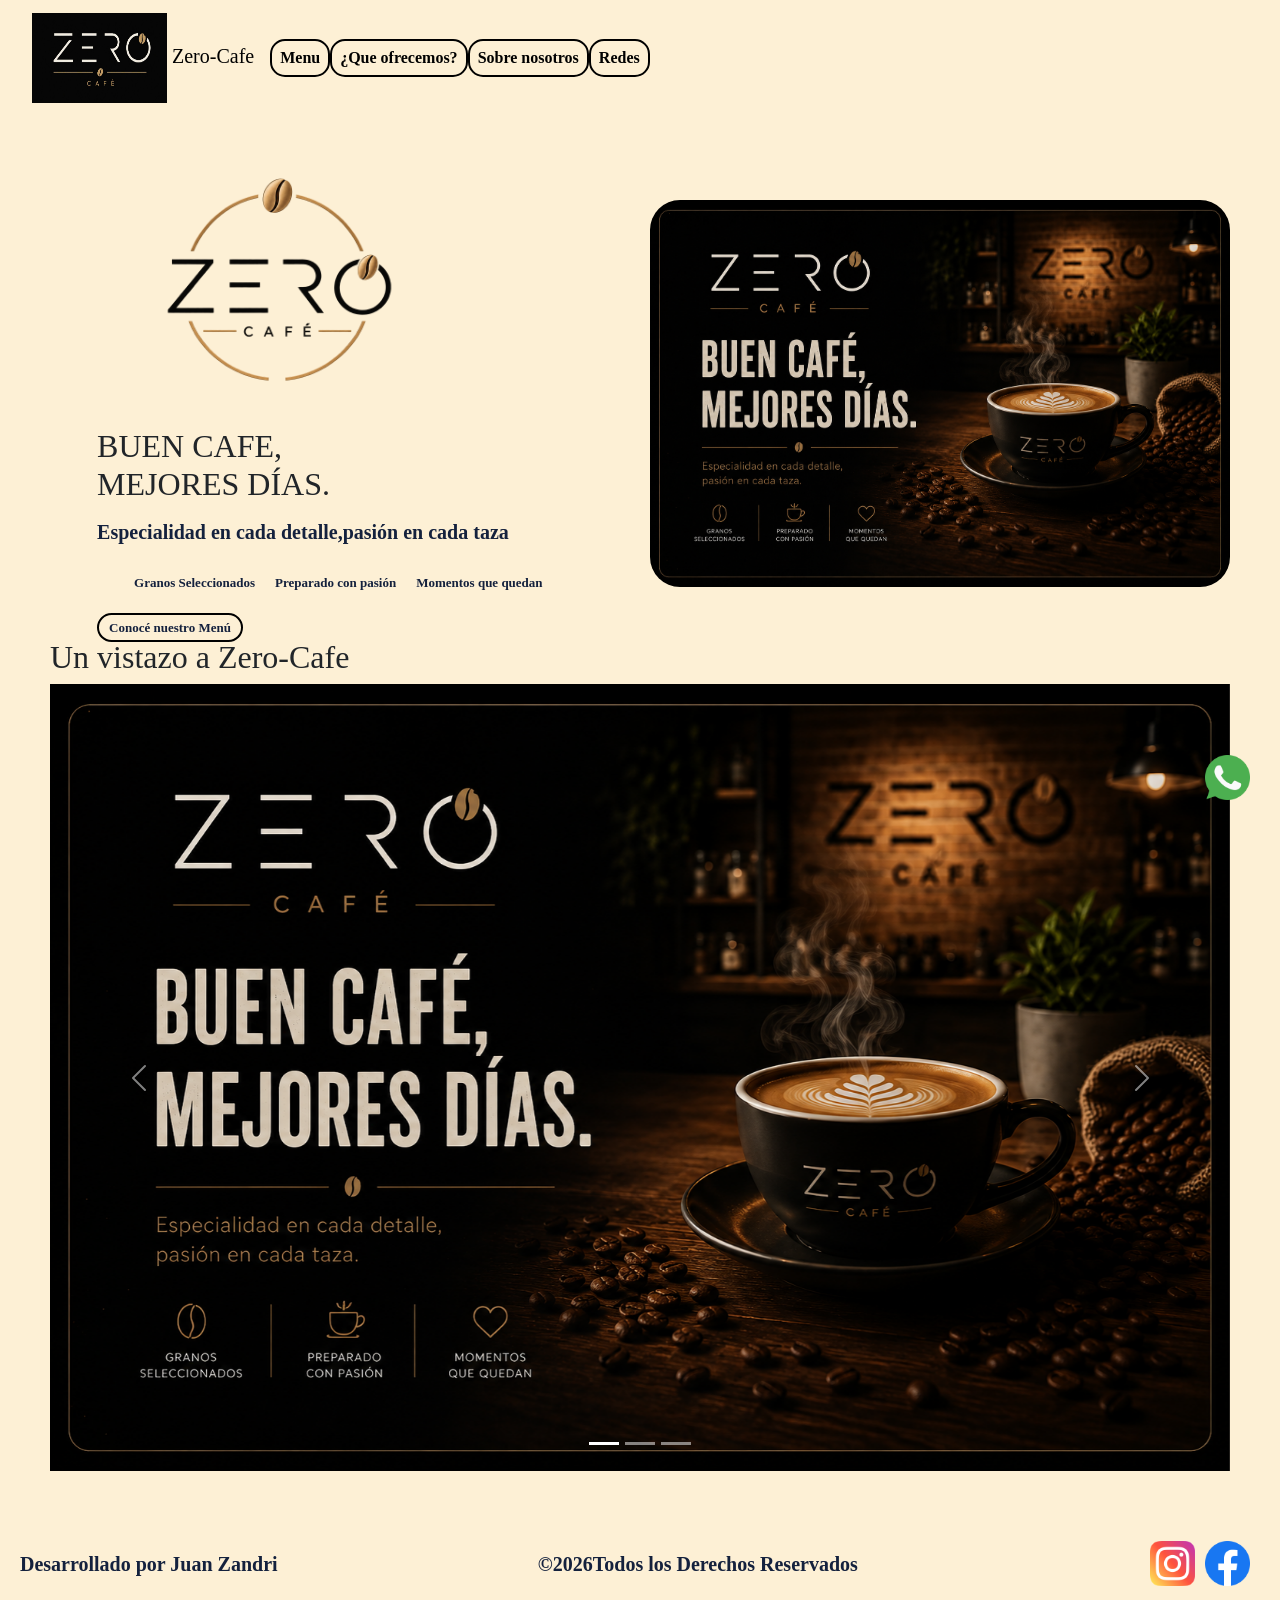
==== commit 88409d0b: "se agrego tamaño de tablet y animaciones con aos" ====
--- a/index.html
+++ b/index.html
@@ -1,136 +1,143 @@
-<!DOCTYPE html>
-<html lang="es">
-<head>
-    <meta charset="UTF-8">
-    <meta name="viewport" content="width=device-width, initial-scale=1.0">
-    <title>Zero-cafe</title>
-
-     <!-- Bootstrap-->
-    <link href="https://cdn.jsdelivr.net/npm/bootstrap@5.3.3/dist/css/bootstrap.min.css" rel="stylesheet">
-    <!-- css -->
-    <link rel="stylesheet" href="./styles/styles.css">
-</head>
-<body>
-    <header>
-     <nav class="navbar navbar-expand-lg">
-        <div class="container-fluid">
-            <a class="navbar-brand" href="./index.html">
-                <img class="logo" src="logos/zero.jpeg" alt="Logo de la empresa Zero-cafe" title="Zero-cafe">
-                Zero-Cafe
-            </a>
-
-            <button class="navbar-toggler" type="button" data-bs-toggle="collapse" data-bs-target="#navbarNav"
-                    aria-controls="navbarNav" aria-expanded="false" aria-label="Toggle navigation">
-                <span class="navbar-toggler-icon"></span>
-            </button>
-
-            <div class="collapse navbar-collapse" id="navbarNav">
-                <ul class="navbar-nav ms-auto">
-                    <li class="nav-item">
-                        <a class="nav-link mi-link" href="./pages/menu.html" title="Menu">Menu</a>
-                    </li>
-                    <li class="nav-item">
-                        <a class="nav-link mi-link" href="./pages/servicios.html" title="servicios">¿Que ofrecemos?</a>
-                    </li>
-                    <li class="nav-item">
-                        <a class="nav-link mi-link" href="./pages/sobre-mi.html" title="nosotros">Sobre nosotros</a>
-                    </li>
-                    <li class="nav-item">
-                        <a class="nav-link mi-link" href="./pages/contacto.html" title="nuestras redes">Redes</a>
-                    </li>
-                </ul>
-            </div>
-        </div>
-    </nav>
-    </header>
-<main class="inicio">
-    <section class="hero">
-        <article class="left">  
-                <figure>
-                    <img class="img-principal" src="./logos/transparente-inicio.png" alt="foto del logo de inicio" title="Logo inicio">    
-                </figure>
-                <h2 class="hero title">BUEN CAFE,<br>MEJORES DÍAS.</h2>
-                <P class="hero-p">Especialidad en cada detalle,pasión en cada taza</P>
-                <ul class="hero-list">
-                    <li>Granos Seleccionados</li>
-                    <li>Preparado con pasión</li>
-                    <li>Momentos que quedan</li>
-                </ul>
-                <nav class="hero-nav">
-                    <a href="./pages/menu.html">Conocé nuestro Menú</a>
-                </nav>
-        </article>
-        <article class="right">
-            <figure>
-                <img src="./logos/foto-inicio.png" alt="foto inicio" title="foto inicio" class="hero-img">
-            </figure>
-        </article>
-    </section>
-
-    <section class="galeria-carousel">
-      <h2>Un vistazo a Zero-Cafe</h2>
-      <div id="carouselInicio" class="carousel slide" data-bs-ride="carousel">
-
-        <div class="carousel-indicators">
-          <button type="button" data-bs-target="#carouselInicio" data-bs-slide-to="0" class="active" aria-current="true" aria-label="Slide 1"></button>
-          <button type="button" data-bs-target="#carouselInicio" data-bs-slide-to="1" aria-label="Slide 2"></button>
-          <button type="button" data-bs-target="#carouselInicio" data-bs-slide-to="2" aria-label="Slide 3"></button>
-        </div>
-
-        <div class="carousel-inner">
-          <div class="carousel-item active">
-            <img src="./logos/foto-inicio.png" class="d-block w-100" alt="Zero-Cafe">
-          </div>
-          <div class="carousel-item">
-            <img src="./logos/transparente-inicio.png" class="d-block w-100" alt="Logo Zero-Cafe">
-          </div>
-          <div class="carousel-item">
-            <img src="./logos/zero.jpeg" class="d-block w-100" alt="Zero-Cafe">
-          </div>
-        </div>
-
-        <button class="carousel-control-prev" type="button" data-bs-target="#carouselInicio" data-bs-slide="prev">
-          <span class="carousel-control-prev-icon" aria-hidden="true"></span>
-          <span class="visually-hidden">Anterior</span>
-        </button>
-        <button class="carousel-control-next" type="button" data-bs-target="#carouselInicio" data-bs-slide="next">
-          <span class="carousel-control-next-icon" aria-hidden="true"></span>
-          <span class="visually-hidden">Siguiente</span>
-        </button>
-
-      </div>
-    </section>
-</main>
-<footer>
-    <p>Desarrollado por Juan Zandri</p>
-    <p>&copy;<span id="year"></span>Todos los Derechos Reservados</p>
-
-    <nav class="footer-nav">
-        <ul class="RS">
-            <li>
-                <a href="https://www.instagram.com/?flo=true" target="_blank" title="instagram" aria-label="instagram">
-                    <img class="RRSS-img" src="./logos/instagram.png" alt="logo de instagram" title="logo de instagram">
-                </a>
-            </li>
-              <li>
-                <a href="https://www.facebook.com/?locale=es_LA" target="_blank" title="facebook" area-label="facebook">
-                    <img class="RRSS-img" src="./logos/facebook.png" alt="logo de facebook" title="facebook">
-                </a>
-            </li>
-              <li>
-                <a href="https://web.whatsapp.com" target="_blank" title="whatsapp" area-label="whatsapp">
-                    <img class="RRSS-img-ws" src="./logos/whatsapp.png" alt="Logo de whatsapp" title="whatsapp">
-                </a>
-            </li>
-        </ul>
-    </nav>
-
-</footer>
-<script src="https://cdn.jsdelivr.net/npm/bootstrap@5.3.3/dist/js/bootstrap.bundle.min.js">
-
-</script>
-<script>
-   document.getElementById("year").textContent = new Date().getFullYear();
-</script>
-</body>
-</html>
+<!DOCTYPE html>
+<html lang="es">
+<head>
+    <meta charset="UTF-8">
+    <meta name="viewport" content="width=device-width, initial-scale=1.0">
+    <title>Zero-cafe</title>
+
+     <!-- Bootstrap-->
+    <link href="https://cdn.jsdelivr.net/npm/bootstrap@5.3.3/dist/css/bootstrap.min.css" rel="stylesheet">
+   <!-- AOS -->
+    <link href="https://cdn.jsdelivr.net/npm/aos@2.3.1/dist/aos.css" rel="stylesheet">
+ 
+    <!-- css -->
+    <link rel="stylesheet" href="./styles/styles.css">
+</head>
+<body>
+    <header>
+     <nav class="navbar navbar-expand-lg">
+        <div class="container-fluid">
+            <a class="navbar-brand" href="./index.html">
+                <img class="logo" src="logos/zero.jpeg" alt="Logo de la empresa Zero-cafe" title="Zero-cafe">
+                Zero-Cafe
+            </a>
+
+            <button class="navbar-toggler" type="button" data-bs-toggle="collapse" data-bs-target="#navbarNav"
+                    aria-controls="navbarNav" aria-expanded="false" aria-label="Toggle navigation">
+                <span class="navbar-toggler-icon"></span>
+            </button>
+
+            <div class="collapse navbar-collapse" id="navbarNav">
+                <ul class="navbar-nav ms-auto">
+                    <li class="nav-item">
+                        <a class="nav-link mi-link" href="./pages/menu.html" title="Menu">Menu</a>
+                    </li>
+                    <li class="nav-item">
+                        <a class="nav-link mi-link" href="./pages/servicios.html" title="servicios">¿Que ofrecemos?</a>
+                    </li>
+                    <li class="nav-item">
+                        <a class="nav-link mi-link" href="./pages/sobre-mi.html" title="nosotros">Sobre nosotros</a>
+                    </li>
+                    <li class="nav-item">
+                        <a class="nav-link mi-link" href="./pages/contacto.html" title="nuestras redes">Redes</a>
+                    </li>
+                </ul>
+            </div>
+        </div>
+    </nav>
+    </header>
+<main class="inicio">
+    <section class="hero">
+        <article class="left">  
+                <figure>
+                    <img class="img-principal" src="./logos/transparente-inicio.png" alt="foto del logo de inicio" title="Logo inicio">    
+                </figure>
+                <h2 class="hero title">BUEN CAFE,<br>MEJORES DÍAS.</h2>
+                <P class="hero-p">Especialidad en cada detalle,pasión en cada taza</P>
+                <ul class="hero-list">
+                    <li>Granos Seleccionados</li>
+                    <li>Preparado con pasión</li>
+                    <li>Momentos que quedan</li>
+                </ul>
+                <nav class="hero-nav">
+                    <a href="./pages/menu.html">Conocé nuestro Menú</a>
+                </nav>
+        </article>
+        <article class="right">
+            <figure>
+                <img src="./logos/foto-inicio.png" alt="foto inicio" title="foto inicio" class="hero-img">
+            </figure>
+        </article>
+    </section>
+
+    <section class="galeria-carousel">
+      <h2>Un vistazo a Zero-Cafe</h2>
+      <div id="carouselInicio" class="carousel slide" data-bs-ride="carousel">
+
+        <div class="carousel-indicators">
+          <button type="button" data-bs-target="#carouselInicio" data-bs-slide-to="0" class="active" aria-current="true" aria-label="Slide 1"></button>
+          <button type="button" data-bs-target="#carouselInicio" data-bs-slide-to="1" aria-label="Slide 2"></button>
+          <button type="button" data-bs-target="#carouselInicio" data-bs-slide-to="2" aria-label="Slide 3"></button>
+        </div>
+
+        <div class="carousel-inner">
+          <div class="carousel-item active">
+            <img src="./logos/foto-inicio.png" class="d-block w-100" alt="Zero-Cafe">
+          </div>
+          <div class="carousel-item">
+            <img src="./logos/transparente-inicio.png" class="d-block w-100" alt="Logo Zero-Cafe">
+          </div>
+          <div class="carousel-item">
+            <img src="./logos/zero.jpeg" class="d-block w-100" alt="Zero-Cafe">
+          </div>
+        </div>
+
+        <button class="carousel-control-prev" type="button" data-bs-target="#carouselInicio" data-bs-slide="prev">
+          <span class="carousel-control-prev-icon" aria-hidden="true"></span>
+          <span class="visually-hidden">Anterior</span>
+        </button>
+        <button class="carousel-control-next" type="button" data-bs-target="#carouselInicio" data-bs-slide="next">
+          <span class="carousel-control-next-icon" aria-hidden="true"></span>
+          <span class="visually-hidden">Siguiente</span>
+        </button>
+
+      </div>
+    </section>
+</main>
+<footer>
+    <p>Desarrollado por Juan Zandri</p>
+    <p>&copy;<span id="year"></span>Todos los Derechos Reservados</p>
+
+    <nav class="footer-nav">
+        <ul class="RS">
+            <li>
+                <a href="https://www.instagram.com/?flo=true" target="_blank" title="instagram" aria-label="instagram">
+                    <img class="RRSS-img" src="./logos/instagram.png" alt="logo de instagram" title="logo de instagram">
+                </a>
+            </li>
+              <li>
+                <a href="https://www.facebook.com/?locale=es_LA" target="_blank" title="facebook" area-label="facebook">
+                    <img class="RRSS-img" src="./logos/facebook.png" alt="logo de facebook" title="facebook">
+                </a>
+            </li>
+              <li>
+                <a href="https://web.whatsapp.com" target="_blank" title="whatsapp" area-label="whatsapp">
+                    <img class="RRSS-img-ws" src="./logos/whatsapp.png" alt="Logo de whatsapp" title="whatsapp">
+                </a>
+            </li>
+        </ul>
+    </nav>
+
+</footer>
+<script src="https://cdn.jsdelivr.net/npm/bootstrap@5.3.3/dist/js/bootstrap.bundle.min.js">
+
+</script>
+<script>
+   document.getElementById("year").textContent = new Date().getFullYear();
+</script>
+  <script src="https://cdn.jsdelivr.net/npm/aos@2.3.1/dist/aos.js"></script>
+   <script>
+        AOS.init();
+    </script>
+</body>
+</html>
--- a/styles/styles.css
+++ b/styles/styles.css
@@ -1,641 +1,582 @@
-/* selector(etiqueta,class,id) {
- propiedad: valor;
-} */
-/* font-family:Nunito Sans */
-@import url('https://fonts.googleapis.com/css2?family=Nunito+Sans:ital,opsz,wght@0,6..12,200..1000;1,6..12,200..1000&family=Roboto&display=swap');
-
-:root{
-  --headings: #0D1B2A;
-  --text: #14213D;
-  --font-text:'Segoe UI', Tahoma, Geneva, Verdana, sans-serif;
-  --background-tarjetas: #fdf0d5;
-}
-
-img {
-  max-width: 100%;
-  height: auto;
-}
-
-/* BASE = MOBILE
-   Todo lo de acá abajo es el diseño de celular. */
-
-body {
-  background-color: #0d1b2a;
-  font-family: "Nunito Sans", sans-serif;
-}
-
-h1 {
-  color: #ffffff;
-  font-size: 2rem;
-}
-
-p {
-  color: #ffffff;
-  font-size: 1.1rem;
-}
-
-.cafes {
-  color: #ffffff;
-  font-size: 1.1rem;
-  font-weight: 400;
-}
-
-h2, h3 {
-  font-size: 1.3rem;
-  color: #ffffff;
-}
-
-/* header */
-header {
-  display: flex;
-  flex-direction: column;
-  align-items: center;
-  gap: 15px;
-  padding: 15px;
-}
-
-.logo {
-  width: auto;
-  height: 8vh;
-}
-
-header nav ul {
-  display: flex;
-  flex-wrap: wrap;
-  justify-content: center;
-  gap: 10px;
-}
-
-header nav ul li {
-  list-style: none;
-  margin: 5px;
-}
-
-.nav-link {
-  text-decoration: none;
-  color: #ffffff;
-  font-weight: 700;
-  padding: 5px 10px;
-  border: 2px solid #ffffff;
-  border-radius: 15px;
-  transition: background-color 0.3s ease, color 0.3s ease, transform 0.15s ease;
-}
-
-.nav-link:hover {
-  background-color: #ffffff;
-  color: #0d1b2a;
-}
-
-.nav-link:focus {
-  outline: 2px solid #c8a364;
-  outline-offset: 2px;
-}
-
-.nav-link:active {
-  transform: scale(0.95);
-}
-
-/* footer */
-footer {
-  display: flex;
-  flex-direction: column;
-  justify-content: center;
-  align-items: center;
-  gap: 15px;
-  font-weight: 800;
-  padding: 20px;
-}
-
-footer p {
-  color: #ffffff;
-}
-
-.RS {
-  display: flex;
-  gap: 10px;
-  list-style: none;
-}
-
-.RRSS-img-ws {
-  position: fixed;
-  bottom: 20px;
-  right: 20px;
-  height: 5vh;
-  width: auto;
-  transition: transform 0.3s ease;
-}
-
-.RRSS-img-ws:hover {
-  transform: scale(1.1);
-}
-
-.footer-nav {
-  list-style: none;
-}
-
-.RRSS-img {
-  height: 5vh;
-  width: auto;
-  transition: transform 0.3s ease;
-}
-
-.RRSS-img:hover {
-  transform: scale(1.1);
-}
-
-/* MENU */
-.coffee {
-  display: flex;
-  flex-direction: column;
-  align-items: center;
-  padding: 40px 20px;
-  background-color: #0d1b2a;
-  font-family: 'Segoe UI', Tahoma, Geneva, Verdana, sans-serif;
-  color: #ffffff;
-}
-
-.logo-menu {
-  width: 60vw;
-  height: auto;
-}
-
-.coffee-img {
-  width: 100%;
-  height: 280px;
-  object-fit: cover;
-  border-radius: 8px;
-  display: block;
-  margin-bottom: 15px;
-}
-
-.comida-img {
-  width: 100%;
-  height: 280px;
-  object-fit: cover;
-  border-radius: 8px;
-  display: block;
-  margin-bottom: 15px;
-}
-
-.section-coffee {
-  font-size: 1.8rem;
-  margin-bottom: 30px;
-  color: #ffffff;
-  text-align: center;
-}
-
-.coffee article {
-  background-color: #14213D;
-  border: 2px solid #ffffff;
-  border-radius: 12px;
-  padding: 24px;
-  margin-bottom: 25px;
-  max-width: 500px;
-  width: 100%;
-  transition: transform 0.3s ease, box-shadow 0.3s ease;
-}
-
-.coffee article:hover {
-  transform: translateY(-8px);
-  box-shadow: 0 10px 20px rgba(0, 0, 0, 0.3);
-}
-
-.coffee article h3 {
-  font-size: 1.3rem;
-  margin-top: 0;
-  margin-bottom: 15px;
-  color: #ffffff;
-  border-bottom: 2px solid #ffffff;
-  padding-bottom: 8px;
-}
-
-/* Tarjetas de comida */
-.section-c {
-  padding: 40px 20px;
-  background-color: #0d1b2a;
-  font-family: 'Segoe UI', Tahoma, Geneva, Verdana, sans-serif;
-  color: #ffffff;
-  display: flex;
-  flex-direction: column;
-  align-items: center;
-}
-
-.comida {
-  font-size: 1.8rem;
-  margin-bottom: 30px;
-  color: #ffffff;
-  text-align: center;
-}
-
-.section-c article {
-  background-color: #14213D;
-  border: 2px solid #ffffff;
-  border-radius: 12px;
-  padding: 25px;
-  margin-bottom: 25px;
-  max-width: 500px;
-  width: 100%;
-  transition: transform 0.3s ease, box-shadow 0.3s ease;
-}
-
-.section-c article:hover {
-  transform: translateY(-8px);
-  box-shadow: 0 10px 20px rgba(0, 0, 0, 0.3);
-}
-
-.section-c article h3 {
-  font-size: 1.3rem;
-  margin-top: 0;
-  margin-bottom: 15px;
-  color: #ffffff;
-  border-bottom: 2px solid #f0e6d8;
-  padding-bottom: 8px;
-}
-
-.comida-p {
-  font-size: 0.95rem;
-  line-height: 1.6;
-  color: #ffffff;
-  margin: 0;
-}
-
-/* INICIO / HERO — con grid-template-areas */
-.inicio {
-  min-height: 80vh;
-  padding: 30px 20px;
-}
-
-.hero {
-  display: grid;
-  grid-template-columns: 1fr;
-  grid-template-areas:
-    "imagen"
-    "texto";
-  gap: 20px;
-  align-items: center;
-  justify-items: center;
-}
-
-.left {
-  grid-area: texto;
-  display: flex;
-  flex-direction: column;
-  align-items: center;
-  text-align: center;
-  font-weight: bold;
-  font-size: small;
-  gap: 5px;
-}
-
-.right {
-  grid-area: imagen;
-}
-
-.hero-img {
-  width: 80vw;
-  height: auto;
-  border-radius: 30px;
-}
-
-.hero-title {
-  color: #ffffff;
-}
-
-.hero-p, .hero-list {
-  color: #ffffff;
-}
-
-.hero-list {
-  list-style: none;
-  display: flex;
-  flex-wrap: wrap;
-  justify-content: center;
-  gap: 10px;
-}
-
-.hero-list li {
-  padding: 5px;
-}
-
-.hero-nav a {
-  text-decoration: none;
-  color: #ffffff;
-  border: 2px solid #ffffff;
-  border-radius: 20px;
-  padding: 5px 10px;
-  font-weight: 800;
-  transition: background-color 0.3s ease, color 0.3s ease, transform 0.15s ease;
-}
-
-.hero-nav a:hover {
-  background-color: #ffffff;
-  color: #0d1b2a;
-}
-
-.hero-nav a:focus {
-  outline: 2px solid #c8a364;
-  outline-offset: 2px;
-}
-
-.hero-nav a:active {
-  transform: scale(0.95);
-}
-
-.img-principal {
-  width: 60vw;
-  max-width: 300px;
-  height: auto;
-  border-radius: 50px;
-}
-
-/* SOBRE MI */
-.tarjeta-historia {
-  display: flex;
-  flex-direction: column;
-  align-items: center;
-  background-color: #14213D;
-  border: 2px solid #ffffff;
-  border-radius: 12px;
-  padding: 16px;
-  margin: 20px auto;
-  max-width: 90%;
-}
-
-.tarjeta-historia img {
-  width: 100%;
-  max-width: 280px;
-}
-
-.texto-tarjeta p,
-.texto-tarjeta-2 p {
-  padding: 10px;
-  font-family: var(--font-text);
-  font-size: medium;
-  color: #ffffff;
-}
-
-/* SERVICIOS */
-.section-servicios {
-  padding: 20px;
-}
-
-.servicios-img {
-  width: 90px;
-  height: auto;
-  margin-bottom: 16px;
-  border-radius: 50px;
-  object-fit: cover;
-}
-
-.tarjeta-servicio {
-  background-color: #14213D;
-  border: 2px solid #c8a364;
-  color: #ffffff;
-  border-radius: 30px;
-  align-items: center;
-  padding: 20px;
-  width: 100%;
-  max-width: 350px;
-  margin: 0 auto 20px auto;
-  text-align: center;
-  transition: transform 0.3s ease, box-shadow 0.3s ease, border-color 0.3s ease;
-}
-
-.tarjeta-servicio:hover {
-  transform: translateY(-8px);
-  box-shadow: 0 10px 20px rgba(0, 0, 0, 0.4);
-  border-color: #ffffff;
-}
-
-.tarjeta-servicio h2 {
-  font-family: 'Segoe UI', Tahoma, Geneva, Verdana, sans-serif;
-  margin-top: 0;
-  margin-bottom: 16px;
-  color: #fcf8ee;
-}
-
-.tarjeta-servicio p {
-  font-family: var(--font-text);
-  font-size: medium;
-  color: #fcf8ee;
-}
-
-/* CONTACTO */
-.seccion-redes {
-  text-align: center;
-  padding: 20px;
-  border: 2px solid #ffffff;
-  border-radius: 30px;
-}
-
-.contenedor-redes {
-  display: flex;
-  flex-direction: column;
-  padding: 20px;
-  gap: 30px;
-  justify-content: center;
-  align-items: center;
-}
-
-.section-redes h2 {
-  margin-top: 0;
-  font-family: 'Segoe UI', Tahoma, Geneva, Verdana, sans-serif;
-  margin-bottom: 25px;
-  color: #ffffff;
-}
-
-.RRSS-img-2 {
-  width: 60px;
-  height: 60px;
-  transition: transform 0.3s ease;
-}
-
-.RRSS-img-2:hover {
-  transform: scale(1.15);
-}
-
-.contenedor-redes h3 {
-  font-size: 0.95rem;
-  margin-bottom: 10px;
-  color: #ffffff;
-}
-
-/* CAROUSEL */
-.carousel-item img {
-  height: 400px;
-  object-fit: cover;
-}
-
-
-/* ============================================
-   DESKTOP — a partir de 1024px
-   Acá adentro va todo lo que cambia respecto
-   a la base mobile de arriba.
-   ============================================ */
-@media (min-width: 1024px) {
-
-  body {
-    background-color: #FDF0D5;
-  }
-
-  h1 {
-    color: #0D1B2A;
-    font-size: 2.5rem;
-  }
-
-  p {
-    color: #14213D;
-    font-size: 1.25rem;
-  }
-
-  .cafes {
-    color: #1B263B;
-    font-size: 1.25rem;
-  }
-
-  h2, h3 {
-    font-size: 1.5rem;
-    color: #0D1B2A;
-  }
-
-  header {
-    flex-direction: row;
-    justify-content: space-between;
-    padding: 0 20px;
-  }
-
-  .logo {
-    width: 15vh;
-    height: 10vh;
-  }
-
-  header nav ul {
-    justify-content: flex-start;
-  }
-
-  .nav-link {
-    color: black;
-    border: 2px solid black;
-  }
-
-  .nav-link:hover {
-    background-color: black;
-    color: #ffffff;
-  }
-
-  footer {
-    flex-direction: row;
-    justify-content: space-between;
-  }
-
-  footer p {
-    color: var(--text);
-  }
-
-  .RRSS-img-ws {
-    bottom: 100px;
-    right: 30px;
-  }
-
-  .logo-menu {
-    width: 60vw;
-    max-width: 500px;
-  }
-
-  .coffee,
-  .section-c {
-    background-color: #FDF0D5;
-  }
-
-  .section-coffee,
-  .comida {
-    color: #1a1a1a;
-  }
-
-  .coffee article,
-  .section-c article {
-    background-color: #FDF0D5;
-    border: 2px solid #1a1a1a;
-  }
-
-  .coffee article h3,
-  .section-c article h3 {
-    color: #2c221e;
-  }
-
-  .comida-p,
-  .cafes {
-    color: #555555;
-  }
-
-  .inicio {
-    min-height: 80vh;
-    padding: 50px;
-  }
-
-  .hero {
-    grid-template-columns: 1fr 1fr;
-    grid-template-areas: "texto imagen";
-  }
-
-  .left {
-    text-align: left;
-    align-items: flex-start;
-  }
-
-  .hero-img {
-    width: 45vw;
-  }
-
-  .hero-title,
-  .hero-p,
-  .hero-list {
-    color: var(--text);
-  }
-
-  .hero-nav a {
-    color: var(--text);
-    border: 2px solid black;
-  }
-
-  .hero-nav a:hover {
-    background-color: black;
-    color: #ffffff;
-  }
-
-  .img-principal {
-    width: 40vh;
-    max-width: none;
-  }
-
-  .tarjeta-historia {
-    flex-direction: row;
-    background-color: #FDF0D5;
-    border: 2px solid black;
-    max-width: 80%;
-  }
-
-  .texto-tarjeta p,
-  .texto-tarjeta-2 p {
-    color: var(--text);
-  }
-
-  .tarjeta-servicio {
-    margin: 0;
-  }
-
-  .seccion-redes {
-    border-radius: 100px;
-  }
-
-  .contenedor-redes {
-    flex-direction: row;
-    padding: 50px;
-    gap: 100px;
-  }
-
-  .section-redes h2,
-  .contenedor-redes h3 {
-    color: #1a1a1a;
-  }
-}+@import url("https://fonts.googleapis.com/css2?family=Nunito+Sans:ital,opsz,wght@0,6..12,200..1000;1,6..12,200..1000&family=Roboto&display=swap");
+* {
+  margin: 0;
+  padding: 0;
+}
+
+img {
+  max-width: 100%;
+  height: auto;
+}
+
+body {
+  background-color: #0d1b2a;
+  font-family: "'Segoe UI', Tahoma, Geneva, Verdana, sans-serif";
+}
+body h1 {
+  color: #ffffff;
+  font-size: 2rem;
+}
+body p {
+  color: #ffffff;
+  font-size: 1.1rem;
+}
+@media (min-width: 1024px) {
+  body {
+    background-color: #fdf0d5;
+  }
+  body h1 {
+    color: #0D1B2A;
+    font-size: 2.5rem;
+  }
+  body p {
+    color: #14213D;
+    font-size: 1.25rem;
+  }
+}
+
+header {
+  display: flex;
+  flex-direction: column;
+  align-items: center;
+  gap: 15px;
+  padding: 15px;
+}
+header .logo {
+  width: auto;
+  height: 8vh;
+}
+@media (min-width: 1024px) {
+  header .logo {
+    width: 15vh;
+    height: 10vh;
+  }
+}
+header .nav-link {
+  text-decoration: none;
+  color: #ffffff;
+  font-weight: 700;
+  padding: 5px 10px;
+  border: 2px solid #ffffff;
+  border-radius: 15px;
+  transition: background-color 0.3s ease, color 0.3s ease, transform 0.15s ease;
+}
+header header nav ul {
+  display: flex;
+  flex-wrap: wrap;
+  justify-content: center;
+  gap: 10px;
+}
+@media (min-width: 1024px) {
+  header header nav ul {
+    justify-content: flex-start;
+  }
+}
+header header nav ul li {
+  list-style: none;
+  margin: 5px;
+}
+header .nav-link:hover {
+  background-color: #ffffff;
+  color: #0d1b2a;
+}
+header .nav-link:focus {
+  outline: 2px solid #c8a364;
+  outline-offset: 2px;
+}
+header .nav-brand {
+  color: #ffffff;
+}
+@media (min-width: 1024px) {
+  header .nav-brand {
+    color: #ffffff;
+  }
+}
+header .nav-link:active {
+  transform: scale(0.95);
+}
+@media (min-width: 1024px) {
+  header .nav-link {
+    color: black;
+    border: 2px solid black;
+  }
+  header .nav-link:hover {
+    background-color: black;
+    color: #ffffff;
+  }
+}
+header .navbar-toggler {
+  border-color: #ffffff;
+}
+header .navbar-toggler-icon {
+  filter: invert(1);
+}
+@media (min-width: 1024px) {
+  header {
+    flex-direction: row;
+    justify-content: space-between;
+    padding: 0 20px;
+  }
+}
+
+footer {
+  display: flex;
+  flex-direction: column;
+  flex-wrap: nowrap;
+  justify-content: center;
+  align-items: center;
+  gap: 15px;
+  font-weight: 800;
+  padding: 20px;
+}
+footer ul {
+  display: flex;
+  gap: 10px;
+  list-style: none;
+}
+footer .RRSS-img {
+  height: 5vh;
+  width: auto;
+  transition: transform 0.3s ease;
+}
+footer .RRSS-img-ws {
+  position: fixed;
+  bottom: 20px;
+  right: 20px;
+  height: 5vh;
+  width: auto;
+  transition: transform 0.3s ease;
+}
+@media (min-width: 1024px) {
+  footer .RRSS-img-ws {
+    bottom: 100px;
+    right: 30px;
+  }
+}
+@media (min-width: 1024px) {
+  footer {
+    flex-direction: row;
+    justify-content: space-between;
+  }
+}
+footer footer p {
+  color: #ffffff;
+}
+@media (min-width: 1024px) {
+  footer footer p {
+    color: #14213D;
+  }
+}
+
+.inicio {
+  min-height: 80vh;
+  padding: 30px 20px;
+}
+.inicio .hero {
+  display: grid;
+  grid-template-columns: 1fr;
+  grid-template-areas: "imagen" "texto";
+  gap: 20px;
+  align-items: center;
+  justify-items: center;
+}
+.inicio .hero .left {
+  display: flex;
+  flex-direction: column;
+  flex-wrap: nowrap;
+  justify-content: flex-start;
+  align-items: center;
+  gap: 5px;
+  grid-area: texto;
+  text-align: center;
+  font-weight: bold;
+  font-size: small;
+}
+.inicio .hero .left figure .img-principal {
+  width: 60vw;
+  max-width: 300px;
+  height: auto;
+  border-radius: 50px;
+}
+@media (min-width: 768px) {
+  .inicio .hero .left figure .img-principal {
+    width: 45vw;
+  }
+}
+.inicio .hero .left .hero-title {
+  color: #ffffff;
+}
+.inicio .hero .left .hero-p {
+  color: #ffffff;
+}
+.inicio .hero .left .hero-list {
+  display: flex;
+  flex-direction: row;
+  flex-wrap: wrap;
+  justify-content: center;
+  align-items: normal;
+  gap: 10px;
+  list-style: none;
+}
+.inicio .hero .left .hero-list li {
+  padding: 5px;
+}
+.inicio .hero .left .hero-nav a {
+  text-decoration: none;
+  color: #ffffff;
+  border: 2px solid #ffffff;
+  border-radius: 20px;
+  padding: 5px 10px;
+  font-weight: 800;
+  transition: background-color 0.3s ease, color 0.3s ease, transform 0.15s ease;
+}
+.inicio .hero .left .hero-nav a:hover {
+  background-color: #ffffff;
+  color: #0d1b2a;
+}
+.inicio .hero .left .hero-nav a:focus {
+  outline: 2px solid #c8a364;
+  outline-offset: 2px;
+}
+.inicio .hero .left .hero-nav a:active {
+  transform: scale(0.95);
+}
+.inicio .hero .right {
+  grid-area: imagen;
+}
+.inicio .hero .right figure .hero-img {
+  width: 80vw;
+  height: auto;
+  border-radius: 30px;
+}
+@media (min-width: 1024px) {
+  .inicio {
+    padding: 50px;
+  }
+  .inicio .hero {
+    grid-template-columns: 1fr 1fr;
+    grid-template-areas: "texto imagen";
+  }
+  .inicio .hero .left {
+    text-align: left;
+    align-items: flex-start;
+  }
+  .inicio .hero .left figure .img-principal {
+    width: 40vh;
+    max-width: none;
+  }
+  .inicio .hero .left .hero-title,
+  .inicio .hero .left .hero-p,
+  .inicio .hero .left .hero-list {
+    color: #14213D;
+  }
+  .inicio .hero .left .hero-nav a {
+    color: #14213D;
+    border: 2px solid black;
+  }
+  .inicio .hero .left .hero-nav a:hover {
+    background-color: black;
+    color: #ffffff;
+  }
+  .inicio .hero .right figure .hero-img {
+    width: 45vw;
+  }
+}
+@media (min-width: 1024px) and (min-width: 768px) {
+  .inicio .hero .right figure .hero-img {
+    width: 60vw;
+  }
+}
+
+.tarjeta-base, .section-c article, .coffee article {
+  background-color: #14213D;
+  border: 2px solid #ffffff;
+  border-radius: 12px;
+  margin-bottom: 25px;
+  max-width: 500px;
+  width: 100%;
+  transition: transform 0.3s ease, box-shadow 0.3s ease;
+}
+.tarjeta-base:hover, .section-c article:hover, .coffee article:hover {
+  transform: translateY(-8px);
+  box-shadow: 0 10px 20px rgba(0, 0, 0, 0.3);
+}
+
+.coffee {
+  display: flex;
+  flex-direction: column;
+  align-items: center;
+  padding: 40px 20px;
+  background-color: #0d1b2a;
+  font-family: "Segoe UI", Tahoma, Geneva, Verdana, sans-serif;
+  color: #ffffff;
+}
+.coffee .section-coffee {
+  font-size: 1.8rem;
+  margin-bottom: 30px;
+  color: #ffffff;
+  text-align: center;
+}
+.coffee article {
+  padding: 24px;
+}
+.coffee article h3 {
+  font-size: 1.3rem;
+  margin-top: 0;
+  margin-bottom: 15px;
+  color: #ffffff;
+  border-bottom: 2px solid #f0e6d8;
+  padding-bottom: 8px;
+}
+.coffee .coffee-img {
+  width: 100%;
+  height: 280px;
+  object-fit: cover;
+  border-radius: 8px;
+  display: block;
+  margin-bottom: 15px;
+}
+.coffee .cafes {
+  color: #ffffff;
+  font-size: 1.1rem;
+  font-weight: 400;
+}
+@media (min-width: 1024px) {
+  .coffee {
+    background-color: #fdf0d5;
+  }
+  .coffee .section-coffee {
+    color: #1a1a1a;
+  }
+  .coffee article {
+    background-color: #FDF0D5;
+    border: 2px solid #1a1a1a;
+  }
+  .coffee article h3 {
+    color: #2c221e;
+  }
+  .coffee .cafes {
+    color: #1B263B;
+  }
+}
+
+.section-c {
+  padding: 40px 20px;
+  background-color: #0d1b2a;
+  font-family: "Segoe UI", Tahoma, Geneva, Verdana, sans-serif;
+  color: #ffffff;
+  display: flex;
+  flex-direction: column;
+  align-items: center;
+}
+.section-c .comida {
+  font-size: 1.8rem;
+  margin-bottom: 30px;
+  color: #ffffff;
+  text-align: center;
+}
+.section-c article {
+  padding: 25px;
+}
+.section-c article h3 {
+  font-size: 1.3rem;
+  margin-top: 0;
+  margin-bottom: 15px;
+  color: #ffffff;
+  border-bottom: 2px solid #f0e6d8;
+  padding-bottom: 8px;
+}
+.section-c .comida-img {
+  width: 100%;
+  height: 280px;
+  object-fit: cover;
+  border-radius: 8px;
+  display: block;
+  margin-bottom: 15px;
+}
+.section-c .comida-p {
+  font-size: 0.95rem;
+  line-height: 1.6;
+  color: #ffffff;
+  margin: 0;
+}
+@media (min-width: 1024px) {
+  .section-c {
+    background-color: #fdf0d5;
+  }
+  .section-c .comida {
+    color: #1a1a1a;
+  }
+  .section-c article {
+    background-color: #FDF0D5;
+    border: 2px solid #1a1a1a;
+  }
+  .section-c article h3 {
+    color: #2c221e;
+  }
+  .section-c .comida-p {
+    color: #1B263B;
+  }
+}
+
+.section-servicios {
+  padding: 20px;
+}
+.section-servicios .tarjeta-servicio {
+  background-color: #14213D;
+  border: 2px solid #c8a364;
+  color: #ffffff;
+  border-radius: 30px;
+  align-items: center;
+  padding: 20px;
+  width: 100%;
+  max-width: 350px;
+  margin: 0 auto 20px auto;
+  text-align: center;
+  transition: transform 0.3s ease, box-shadow 0.3s ease, border-color 0.3s ease;
+}
+.section-servicios .tarjeta-servicio:hover {
+  transform: translateY(-8px);
+  box-shadow: 0 10px 20px rgba(0, 0, 0, 0.4);
+  border-color: #ffffff;
+}
+.section-servicios .tarjeta-servicio h2 {
+  font-family: "Segoe UI", Tahoma, Geneva, Verdana, sans-serif;
+  margin-top: 0;
+  margin-bottom: 16px;
+  color: #fcf8ee;
+}
+.section-servicios .tarjeta-servicio .servicios-img {
+  width: 90px;
+  height: auto;
+  margin-bottom: 16px;
+  border-radius: 50px;
+  object-fit: cover;
+}
+.section-servicios .tarjeta-servicio p {
+  font-family: "'Segoe UI', Tahoma, Geneva, Verdana, sans-serif";
+  font-size: medium;
+  color: #fcf8ee;
+}
+@media (min-width: 1024px) {
+  .section-servicios .tarjeta-servicio {
+    margin: 0;
+  }
+}
+
+.tarjeta-historia {
+  display: flex;
+  flex-direction: column;
+  align-items: center;
+  background-color: #14213D;
+  border: 2px solid #ffffff;
+  border-radius: 12px;
+  padding: 16px;
+  margin: 20px auto;
+  max-width: 90%;
+}
+.tarjeta-historia img {
+  width: 100%;
+  max-width: 280px;
+}
+.tarjeta-historia h2, .tarjeta-historia h3 {
+  color: #ffffff;
+  font-size: 1.3rem;
+}
+.tarjeta-historia .texto-tarjeta p,
+.tarjeta-historia .texto-tarjeta-2 p {
+  padding: 10px;
+  font-family: "'Segoe UI', Tahoma, Geneva, Verdana, sans-serif";
+  font-size: medium;
+  color: #ffffff;
+}
+@media (min-width: 1024px) {
+  .tarjeta-historia .texto-tarjeta p,
+  .tarjeta-historia .texto-tarjeta-2 p {
+    color: #14213D;
+  }
+}
+@media (min-width: 1024px) {
+  .tarjeta-historia {
+    flex-direction: row;
+    background-color: #FDF0D5;
+    border: 2px solid black;
+    max-width: 80%;
+  }
+  .tarjeta-historia .texto-tarjeta p,
+  .tarjeta-historia .texto-tarjeta-2 p {
+    color: #14213D;
+  }
+  .tarjeta-historia h2, .tarjeta-historia h3 {
+    color: #0D1B2A;
+    font-size: 1.5rem;
+  }
+}
+@media (min-width: 1024px) {
+  .tarjeta-historia {
+    flex-direction: row;
+    background-color: #fdf0d5;
+    border: 2px solid black;
+    max-width: 80%;
+  }
+}
+
+.seccion-redes {
+  text-align: center;
+  padding: 20px;
+  border: 2px solid #ffffff;
+  border-radius: 30px;
+}
+.seccion-redes h2 {
+  margin-top: 0;
+  font-family: "Segoe UI", Tahoma, Geneva, Verdana, sans-serif;
+  margin-bottom: 25px;
+  color: #ffffff;
+}
+.seccion-redes .contenedor-redes {
+  display: flex;
+  flex-direction: column;
+  flex-wrap: normal;
+  justify-content: center;
+  align-items: center;
+  gap: 30px;
+  padding: 20px;
+}
+.seccion-redes .contenedor-redes h3 {
+  font-size: 0.95rem;
+  margin-bottom: 10px;
+  color: #ffffff;
+}
+.seccion-redes .contenedor-redes .RRSS-img-2 {
+  width: 60px;
+  height: 60px;
+  transition: transform 0.3s ease;
+}
+.seccion-redes .contenedor-redes .RRSS-img-2:hover {
+  transform: scale(1.15);
+}
+@media (min-width: 1024px) {
+  .seccion-redes .contenedor-redes {
+    flex-direction: row;
+    padding: 50px;
+    gap: 100px;
+  }
+  .seccion-redes .contenedor-redes h3 {
+    color: #1a1a1a;
+  }
+}
+@media (min-width: 1024px) {
+  .seccion-redes {
+    border-radius: 100px;
+  }
+  .seccion-redes h2 {
+    color: #1a1a1a;
+  }
+}
+@media (min-width: 1024px) {
+  .seccion-redes {
+    border-radius: 100px;
+  }
+}
+
+/*# sourceMappingURL=styles.css.map */
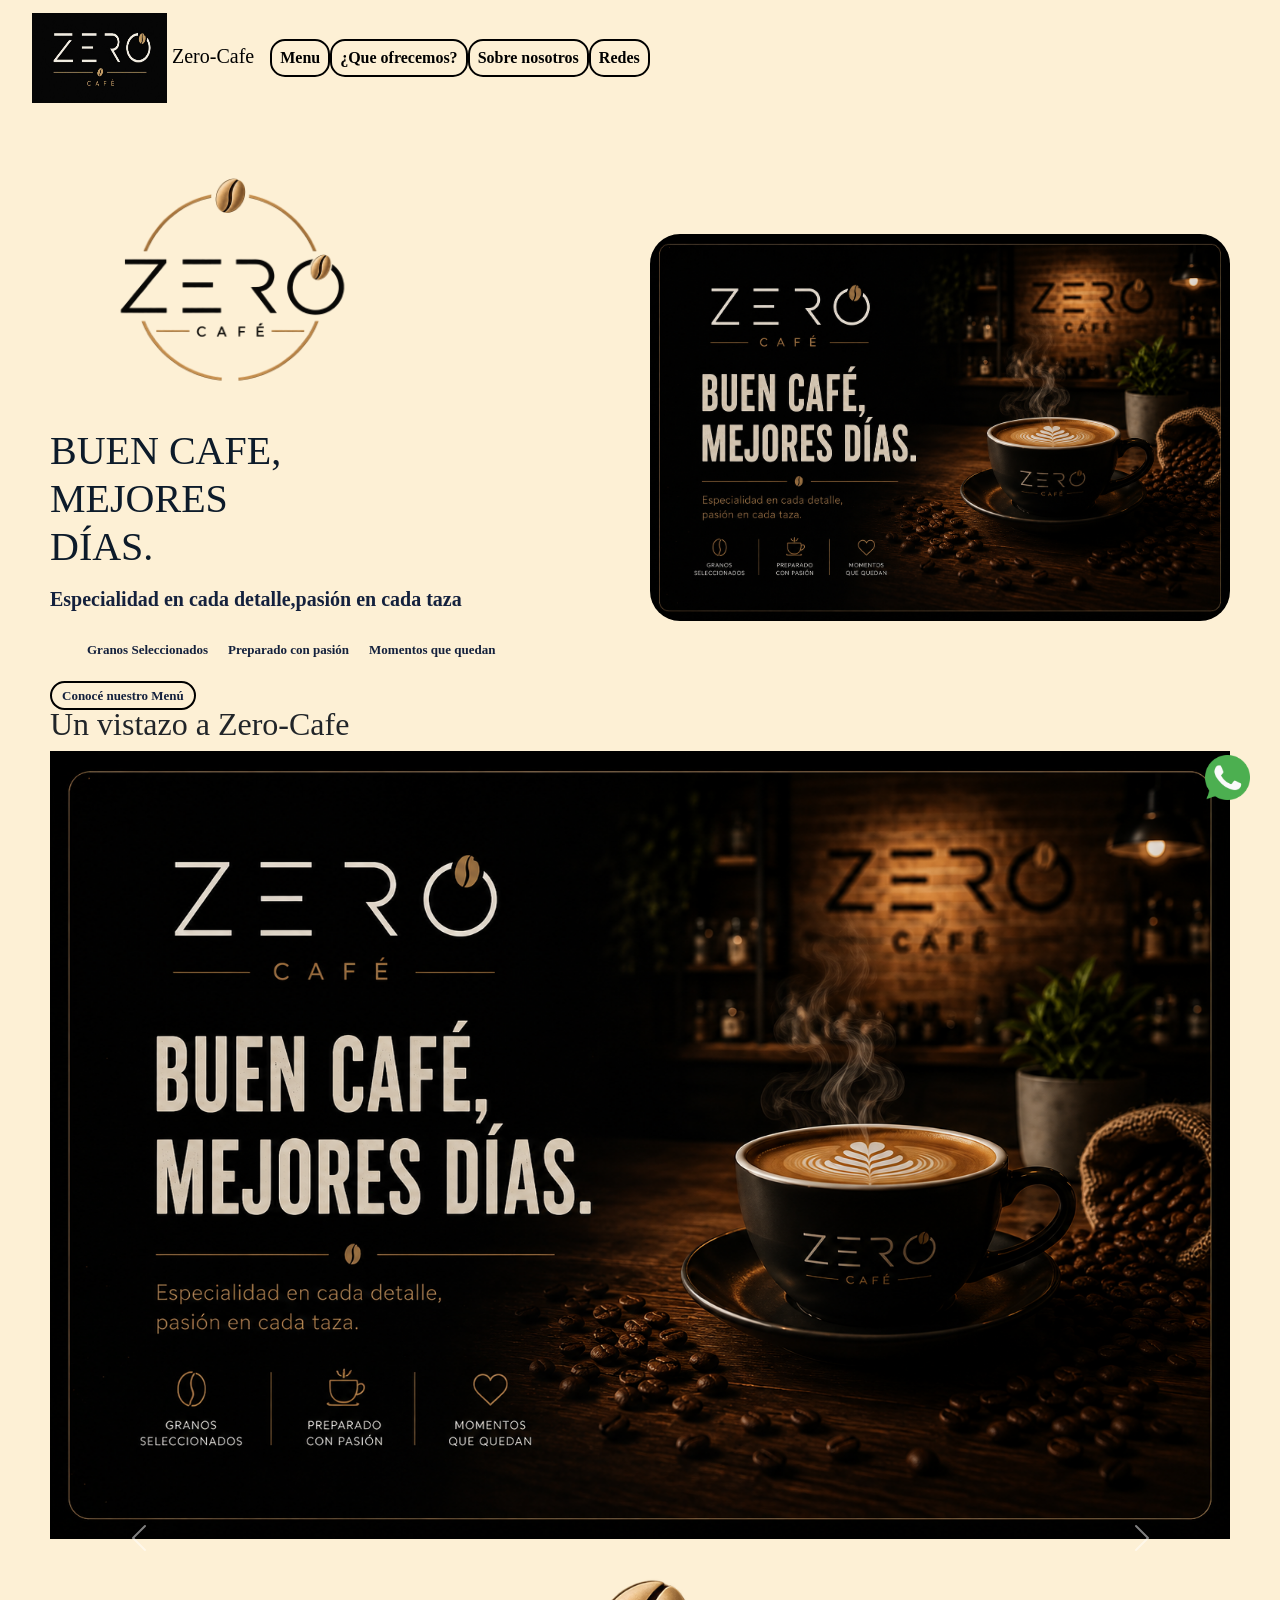
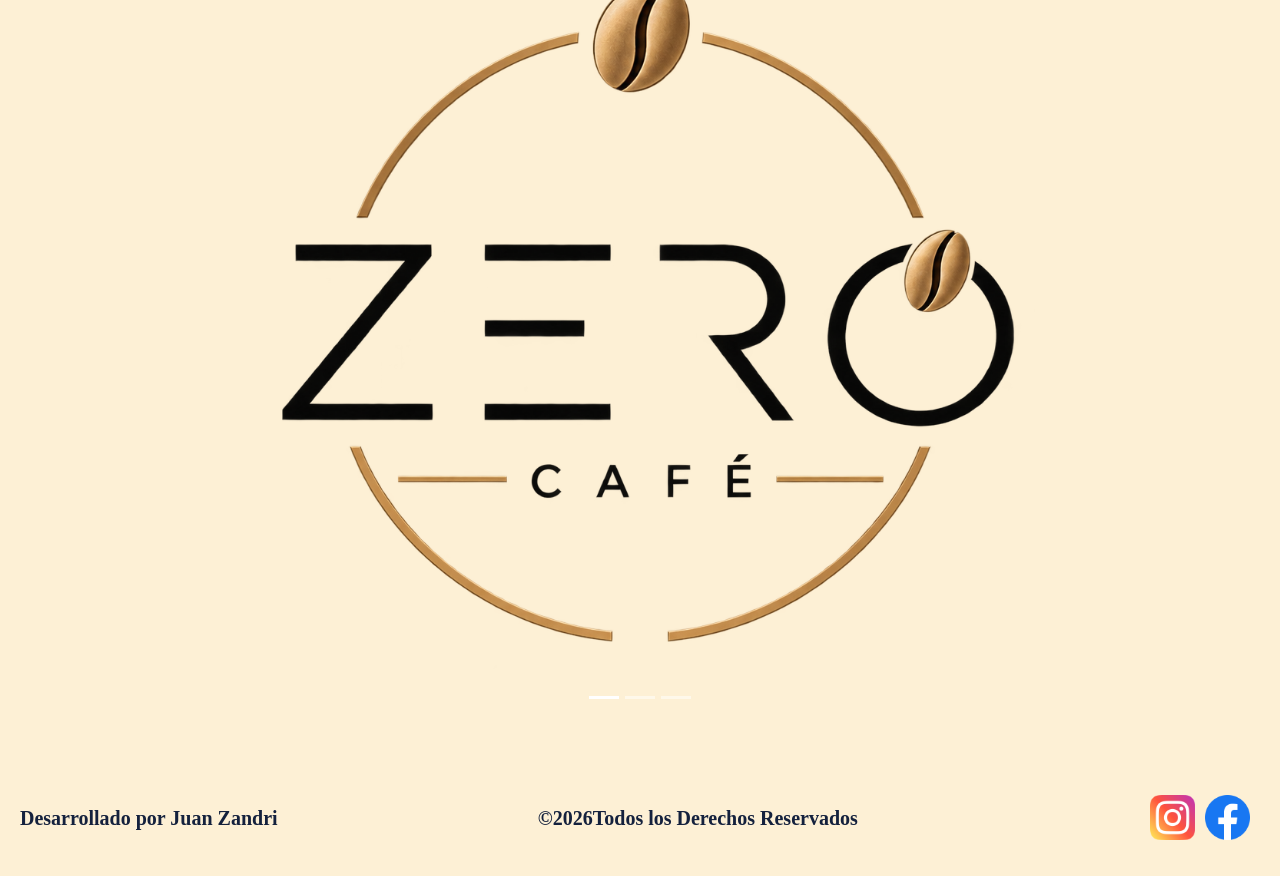
==== commit 6d2cb7c1: "se hizo el seo y se agregaron las etiquetas meta y correccion de textos alternativos" ====
--- a/index.html
+++ b/index.html
@@ -3,6 +3,8 @@
 <head>
     <meta charset="UTF-8">
     <meta name="viewport" content="width=device-width, initial-scale=1.0">
+    <meta name="description" content="Zero-Cafe: cafetería de especialidad con café de origen, medialunas caseras y un espacio pensado para disfrutar cada taza en Buenos Aires.">
+    <meta name="keywords" content="cafetería de especialidad, café de especialidad Buenos Aires, Zero Cafe, café artesanal, medialunas caseras">
     <title>Zero-cafe</title>
 
      <!-- Bootstrap-->
@@ -18,7 +20,7 @@
      <nav class="navbar navbar-expand-lg">
         <div class="container-fluid">
             <a class="navbar-brand" href="./index.html">
-                <img class="logo" src="logos/zero.jpeg" alt="Logo de la empresa Zero-cafe" title="Zero-cafe">
+                <img class="logo" src="./logos/logo-zero-cafe.jpeg" alt="Logo de la cafetería Zero-Cafe con grano de café" title="Zero-cafe">
                 Zero-Cafe
             </a>
 
@@ -50,9 +52,9 @@
     <section class="hero">
         <article class="left">  
                 <figure>
-                    <img class="img-principal" src="./logos/transparente-inicio.png" alt="foto del logo de inicio" title="Logo inicio">    
+                    <img class="img-principal" src="./logos/logo-zero-cafe-transparente.png" alt="Logo circular de Zero-Cafe con grano de café" title="Logo inicio">    
                 </figure>
-                <h2 class="hero title">BUEN CAFE,<br>MEJORES DÍAS.</h2>
+                <h1 class="hero title">BUEN CAFE,<br>MEJORES DÍAS.</h1>
                 <P class="hero-p">Especialidad en cada detalle,pasión en cada taza</P>
                 <ul class="hero-list">
                     <li>Granos Seleccionados</li>
@@ -65,7 +67,7 @@
         </article>
         <article class="right">
             <figure>
-                <img src="./logos/foto-inicio.png" alt="foto inicio" title="foto inicio" class="hero-img">
+                <img src="./logos/interior-cafeteria-zero-cafe.png" alt="Interior de la cafetería Zero-Cafe con café con leche recién servido" title="foto inicio" class="hero-img">
             </figure>
         </article>
     </section>
@@ -82,13 +84,13 @@
 
         <div class="carousel-inner">
           <div class="carousel-item active">
-            <img src="./logos/foto-inicio.png" class="d-block w-100" alt="Zero-Cafe">
+            <img src="./logos/interior-cafeteria-zero-cafe.png" class="d-block w-100" alt="Barra de café en Zero-Cafe>
           </div>
           <div class="carousel-item">
-            <img src="./logos/transparente-inicio.png" class="d-block w-100" alt="Logo Zero-Cafe">
+            <img src="./logos/logo-zero-cafe-transparente.png" class="d-block w-100" alt="Logo Zero-Cafe">
           </div>
           <div class="carousel-item">
-            <img src="./logos/zero.jpeg" class="d-block w-100" alt="Zero-Cafe">
+            <img src="./logos/logo-zero-cafe.jpeg" class="d-block w-100" alt="Ambiente cálido de Zero-Cafe">
           </div>
         </div>
 
@@ -116,12 +118,12 @@
                 </a>
             </li>
               <li>
-                <a href="https://www.facebook.com/?locale=es_LA" target="_blank" title="facebook" area-label="facebook">
+                <a href="https://www.facebook.com/?locale=es_LA" target="_blank" title="facebook" aria-label="facebook">
                     <img class="RRSS-img" src="./logos/facebook.png" alt="logo de facebook" title="facebook">
                 </a>
             </li>
               <li>
-                <a href="https://web.whatsapp.com" target="_blank" title="whatsapp" area-label="whatsapp">
+                <a href="https://web.whatsapp.com" target="_blank" title="whatsapp" aria-label="whatsapp">
                     <img class="RRSS-img-ws" src="./logos/whatsapp.png" alt="Logo de whatsapp" title="whatsapp">
                 </a>
             </li>
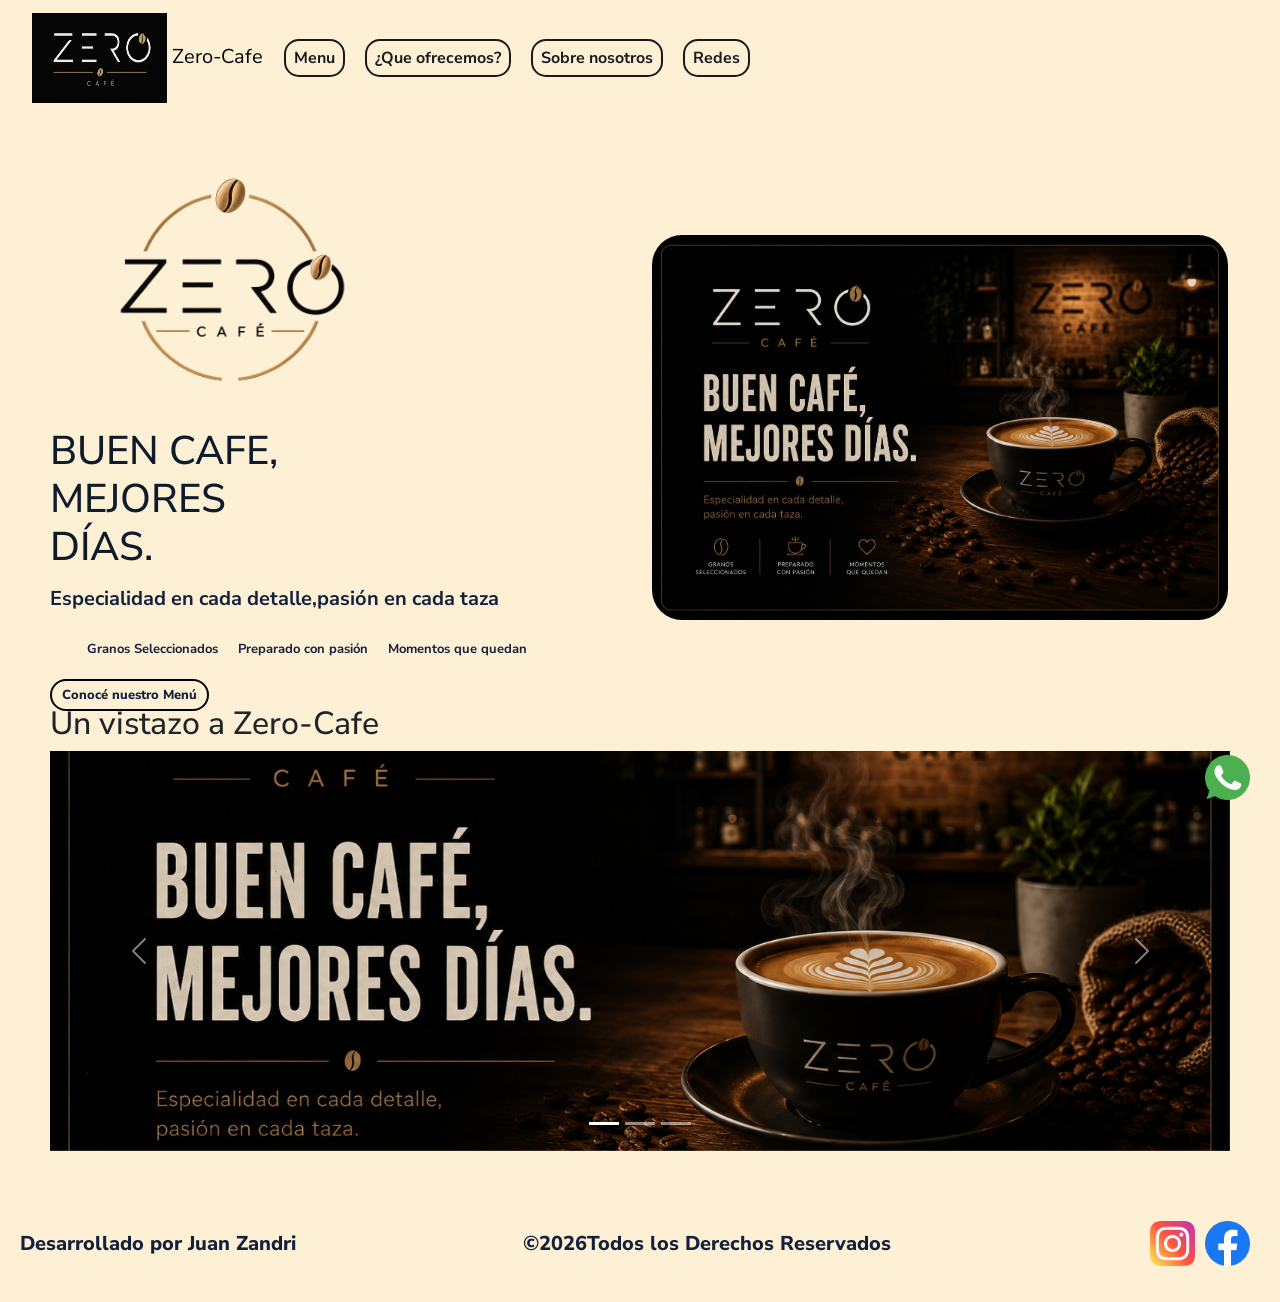
==== commit a5eaf16a: "corregi el carousel desde el index" ====
--- a/index.html
+++ b/index.html
@@ -84,7 +84,7 @@
 
         <div class="carousel-inner">
           <div class="carousel-item active">
-            <img src="./logos/interior-cafeteria-zero-cafe.png" class="d-block w-100" alt="Barra de café en Zero-Cafe>
+            <img src="./logos/interior-cafeteria-zero-cafe.png" class="d-block w-100" alt="Barra de café en Zero-Cafe">
           </div>
           <div class="carousel-item">
             <img src="./logos/logo-zero-cafe-transparente.png" class="d-block w-100" alt="Logo Zero-Cafe">
--- a/styles/styles.css
+++ b/styles/styles.css
@@ -1,3 +1,4 @@
+@import url("https://fonts.googleapis.com/css2?family=Nunito+Sans:ital,opsz,wght@0,6..12,200..1000;1,6..12,200..1000&family=Roboto&display=swap");
 @import url("https://fonts.googleapis.com/css2?family=Nunito+Sans:ital,opsz,wght@0,6..12,200..1000;1,6..12,200..1000&family=Roboto&display=swap");
 * {
   margin: 0;
@@ -11,7 +12,7 @@
 
 body {
   background-color: #0d1b2a;
-  font-family: "'Segoe UI', Tahoma, Geneva, Verdana, sans-serif";
+  font-family: "Nunito Sans", "Segoe UI", Tahoma, sans-serif;
 }
 body h1 {
   color: #ffffff;
@@ -38,6 +39,8 @@
 header {
   display: flex;
   flex-direction: column;
+  flex-wrap: nowrap;
+  justify-content: center;
   align-items: center;
   gap: 15px;
   padding: 15px;
@@ -61,24 +64,24 @@
   border-radius: 15px;
   transition: background-color 0.3s ease, color 0.3s ease, transform 0.15s ease;
 }
-header header nav ul {
+header nav ul {
   display: flex;
   flex-wrap: wrap;
   justify-content: center;
   gap: 10px;
 }
 @media (min-width: 1024px) {
-  header header nav ul {
+  header nav ul {
     justify-content: flex-start;
   }
 }
-header header nav ul li {
+header nav ul li {
   list-style: none;
   margin: 5px;
 }
 header .nav-link:hover {
   background-color: #ffffff;
-  color: #0d1b2a;
+  color: #0D1B2A;
 }
 header .nav-link:focus {
   outline: 2px solid #c8a364;
@@ -87,23 +90,8 @@
 header .nav-brand {
   color: #ffffff;
 }
-@media (min-width: 1024px) {
-  header .nav-brand {
-    color: #ffffff;
-  }
-}
 header .nav-link:active {
   transform: scale(0.95);
-}
-@media (min-width: 1024px) {
-  header .nav-link {
-    color: black;
-    border: 2px solid black;
-  }
-  header .nav-link:hover {
-    background-color: black;
-    color: #ffffff;
-  }
 }
 header .navbar-toggler {
   border-color: #ffffff;
@@ -116,6 +104,14 @@
     flex-direction: row;
     justify-content: space-between;
     padding: 0 20px;
+  }
+  header .nav-link {
+    color: #1a1a1a;
+    border: 2px solid #1a1a1a;
+  }
+  header .nav-link:hover {
+    background-color: #1a1a1a;
+    color: #ffffff;
   }
 }
 
@@ -249,6 +245,11 @@
   height: auto;
   border-radius: 30px;
 }
+@media (min-width: 768px) {
+  .inicio .hero .right figure .hero-img {
+    width: 60vw;
+  }
+}
 @media (min-width: 1024px) {
   .inicio {
     padding: 50px;
@@ -282,10 +283,9 @@
     width: 45vw;
   }
 }
-@media (min-width: 1024px) and (min-width: 768px) {
-  .inicio .hero .right figure .hero-img {
-    width: 60vw;
-  }
+.inicio .carousel-item img {
+  height: 400px;
+  object-fit: cover;
 }
 
 .tarjeta-base, .section-c article, .coffee article {
@@ -302,33 +302,7 @@
   box-shadow: 0 10px 20px rgba(0, 0, 0, 0.3);
 }
 
-.coffee {
-  display: flex;
-  flex-direction: column;
-  align-items: center;
-  padding: 40px 20px;
-  background-color: #0d1b2a;
-  font-family: "Segoe UI", Tahoma, Geneva, Verdana, sans-serif;
-  color: #ffffff;
-}
-.coffee .section-coffee {
-  font-size: 1.8rem;
-  margin-bottom: 30px;
-  color: #ffffff;
-  text-align: center;
-}
-.coffee article {
-  padding: 24px;
-}
-.coffee article h3 {
-  font-size: 1.3rem;
-  margin-top: 0;
-  margin-bottom: 15px;
-  color: #ffffff;
-  border-bottom: 2px solid #f0e6d8;
-  padding-bottom: 8px;
-}
-.coffee .coffee-img {
+.img-base, .section-c .comida-img, .coffee .coffee-img {
   width: 100%;
   height: 280px;
   object-fit: cover;
@@ -336,6 +310,33 @@
   display: block;
   margin-bottom: 15px;
 }
+
+.coffee {
+  display: flex;
+  flex-direction: column;
+  align-items: center;
+  padding: 40px 20px;
+  background-color: #0d1b2a;
+  font-family: "Segoe UI", Tahoma, Geneva, Verdana, sans-serif;
+  color: #ffffff;
+}
+.coffee .section-coffee {
+  font-size: 1.8rem;
+  margin-bottom: 30px;
+  color: #ffffff;
+  text-align: center;
+}
+.coffee article {
+  padding: 24px;
+}
+.coffee article h3 {
+  font-size: 1.3rem;
+  margin-top: 0;
+  margin-bottom: 15px;
+  color: #ffffff;
+  border-bottom: 2px solid #f0e6d8;
+  padding-bottom: 8px;
+}
 .coffee .cafes {
   color: #ffffff;
   font-size: 1.1rem;
@@ -349,14 +350,14 @@
     color: #1a1a1a;
   }
   .coffee article {
-    background-color: #FDF0D5;
+    background-color: #fdf0d5;
     border: 2px solid #1a1a1a;
   }
   .coffee article h3 {
     color: #2c221e;
   }
   .coffee .cafes {
-    color: #1B263B;
+    color: #1b263B;
   }
 }
 
@@ -386,14 +387,6 @@
   border-bottom: 2px solid #f0e6d8;
   padding-bottom: 8px;
 }
-.section-c .comida-img {
-  width: 100%;
-  height: 280px;
-  object-fit: cover;
-  border-radius: 8px;
-  display: block;
-  margin-bottom: 15px;
-}
 .section-c .comida-p {
   font-size: 0.95rem;
   line-height: 1.6;
@@ -408,14 +401,14 @@
     color: #1a1a1a;
   }
   .section-c article {
-    background-color: #FDF0D5;
+    background-color: #fdf0d5;
     border: 2px solid #1a1a1a;
   }
   .section-c article h3 {
     color: #2c221e;
   }
   .section-c .comida-p {
-    color: #1B263B;
+    color: #1b263B;
   }
 }
 
@@ -454,7 +447,7 @@
   object-fit: cover;
 }
 .section-servicios .tarjeta-servicio p {
-  font-family: "'Segoe UI', Tahoma, Geneva, Verdana, sans-serif";
+  font-family: "Segoe UI", Tahoma, Geneva, Verdana, sans-serif;
   font-size: medium;
   color: #fcf8ee;
 }
@@ -486,7 +479,7 @@
 .tarjeta-historia .texto-tarjeta p,
 .tarjeta-historia .texto-tarjeta-2 p {
   padding: 10px;
-  font-family: "'Segoe UI', Tahoma, Geneva, Verdana, sans-serif";
+  font-family: "Segoe UI", Tahoma, Geneva, Verdana, sans-serif;
   font-size: medium;
   color: #ffffff;
 }
@@ -494,22 +487,6 @@
   .tarjeta-historia .texto-tarjeta p,
   .tarjeta-historia .texto-tarjeta-2 p {
     color: #14213D;
-  }
-}
-@media (min-width: 1024px) {
-  .tarjeta-historia {
-    flex-direction: row;
-    background-color: #FDF0D5;
-    border: 2px solid black;
-    max-width: 80%;
-  }
-  .tarjeta-historia .texto-tarjeta p,
-  .tarjeta-historia .texto-tarjeta-2 p {
-    color: #14213D;
-  }
-  .tarjeta-historia h2, .tarjeta-historia h3 {
-    color: #0D1B2A;
-    font-size: 1.5rem;
   }
 }
 @media (min-width: 1024px) {
@@ -519,6 +496,14 @@
     border: 2px solid black;
     max-width: 80%;
   }
+  .tarjeta-historia .texto-tarjeta p,
+  .tarjeta-historia .texto-tarjeta-2 p {
+    color: #14213D;
+  }
+  .tarjeta-historia h2, .tarjeta-historia h3 {
+    color: #0d1b2a;
+    font-size: 1.5rem;
+  }
 }
 
 .seccion-redes {
@@ -536,7 +521,7 @@
 .seccion-redes .contenedor-redes {
   display: flex;
   flex-direction: column;
-  flex-wrap: normal;
+  flex-wrap: nowrap;
   justify-content: center;
   align-items: center;
   gap: 30px;
@@ -564,19 +549,12 @@
   .seccion-redes .contenedor-redes h3 {
     color: #1a1a1a;
   }
-}
-@media (min-width: 1024px) {
-  .seccion-redes {
+  .seccion-redes .contenedor-redes {
     border-radius: 100px;
   }
-  .seccion-redes h2 {
+  .seccion-redes .contenedor-redes h2 {
     color: #1a1a1a;
   }
 }
-@media (min-width: 1024px) {
-  .seccion-redes {
-    border-radius: 100px;
-  }
-}
 
 /*# sourceMappingURL=styles.css.map */
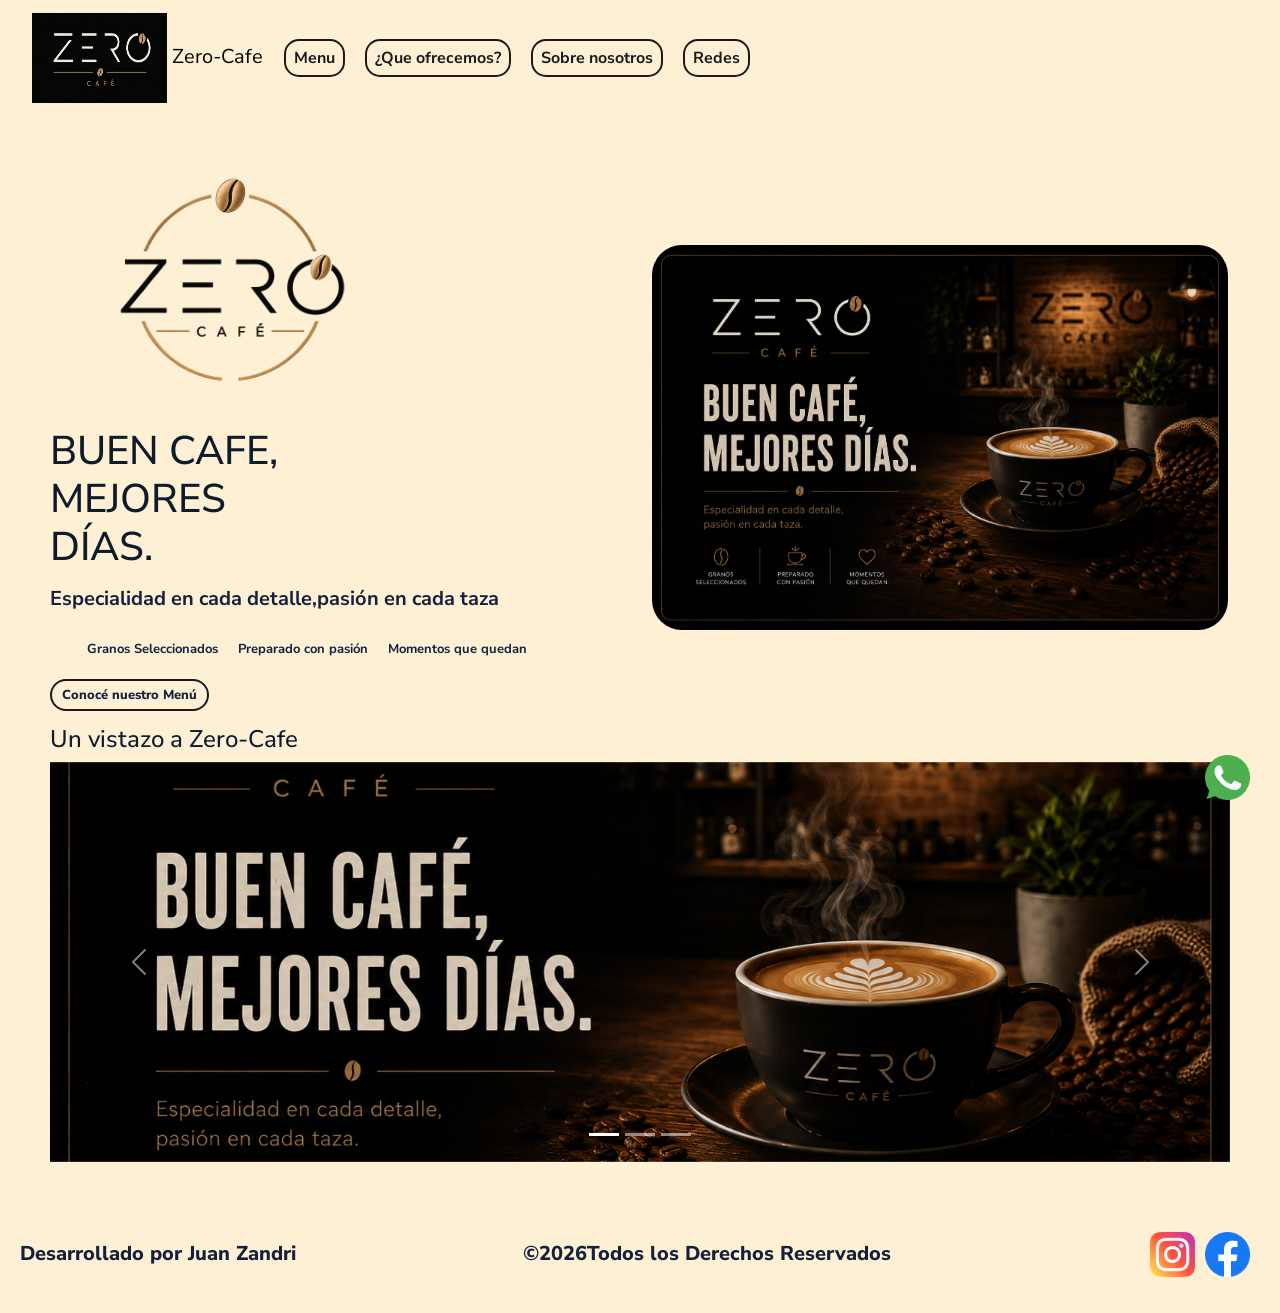
==== commit 6dc7e79d: "le agregue un title personalizado al index" ====
--- a/index.html
+++ b/index.html
@@ -5,7 +5,7 @@
     <meta name="viewport" content="width=device-width, initial-scale=1.0">
     <meta name="description" content="Zero-Cafe: cafetería de especialidad con café de origen, medialunas caseras y un espacio pensado para disfrutar cada taza en Buenos Aires.">
     <meta name="keywords" content="cafetería de especialidad, café de especialidad Buenos Aires, Zero Cafe, café artesanal, medialunas caseras">
-    <title>Zero-cafe</title>
+    <title>Zero-cafe | cafe de especialidad</title>
 
      <!-- Bootstrap-->
     <link href="https://cdn.jsdelivr.net/npm/bootstrap@5.3.3/dist/css/bootstrap.min.css" rel="stylesheet">
--- a/styles/styles.css
+++ b/styles/styles.css
@@ -18,6 +18,10 @@
   color: #ffffff;
   font-size: 2rem;
 }
+body h2, body h3 {
+  color: #ffffff;
+  font-size: 1.3rem;
+}
 body p {
   color: #ffffff;
   font-size: 1.1rem;
@@ -29,6 +33,10 @@
   body h1 {
     color: #0D1B2A;
     font-size: 2.5rem;
+  }
+  body h2, body h3 {
+    color: #0D1B2A;
+    font-size: 1.5rem;
   }
   body p {
     color: #14213D;
@@ -213,9 +221,13 @@
   align-items: normal;
   gap: 10px;
   list-style: none;
+  color: #ffffff;
 }
 .inicio .hero .left .hero-list li {
   padding: 5px;
+}
+.inicio .hero .left .hero-nav {
+  margin-bottom: 20px;
 }
 .inicio .hero .left .hero-nav a {
   text-decoration: none;
@@ -273,10 +285,10 @@
   }
   .inicio .hero .left .hero-nav a {
     color: #14213D;
-    border: 2px solid black;
+    border: 2px solid #1a1a1a;
   }
   .inicio .hero .left .hero-nav a:hover {
-    background-color: black;
+    background-color: #1a1a1a;
     color: #ffffff;
   }
   .inicio .hero .right figure .hero-img {
@@ -549,10 +561,12 @@
   .seccion-redes .contenedor-redes h3 {
     color: #1a1a1a;
   }
-  .seccion-redes .contenedor-redes {
+}
+@media (min-width: 1024px) {
+  .seccion-redes {
     border-radius: 100px;
   }
-  .seccion-redes .contenedor-redes h2 {
+  .seccion-redes h2 {
     color: #1a1a1a;
   }
 }
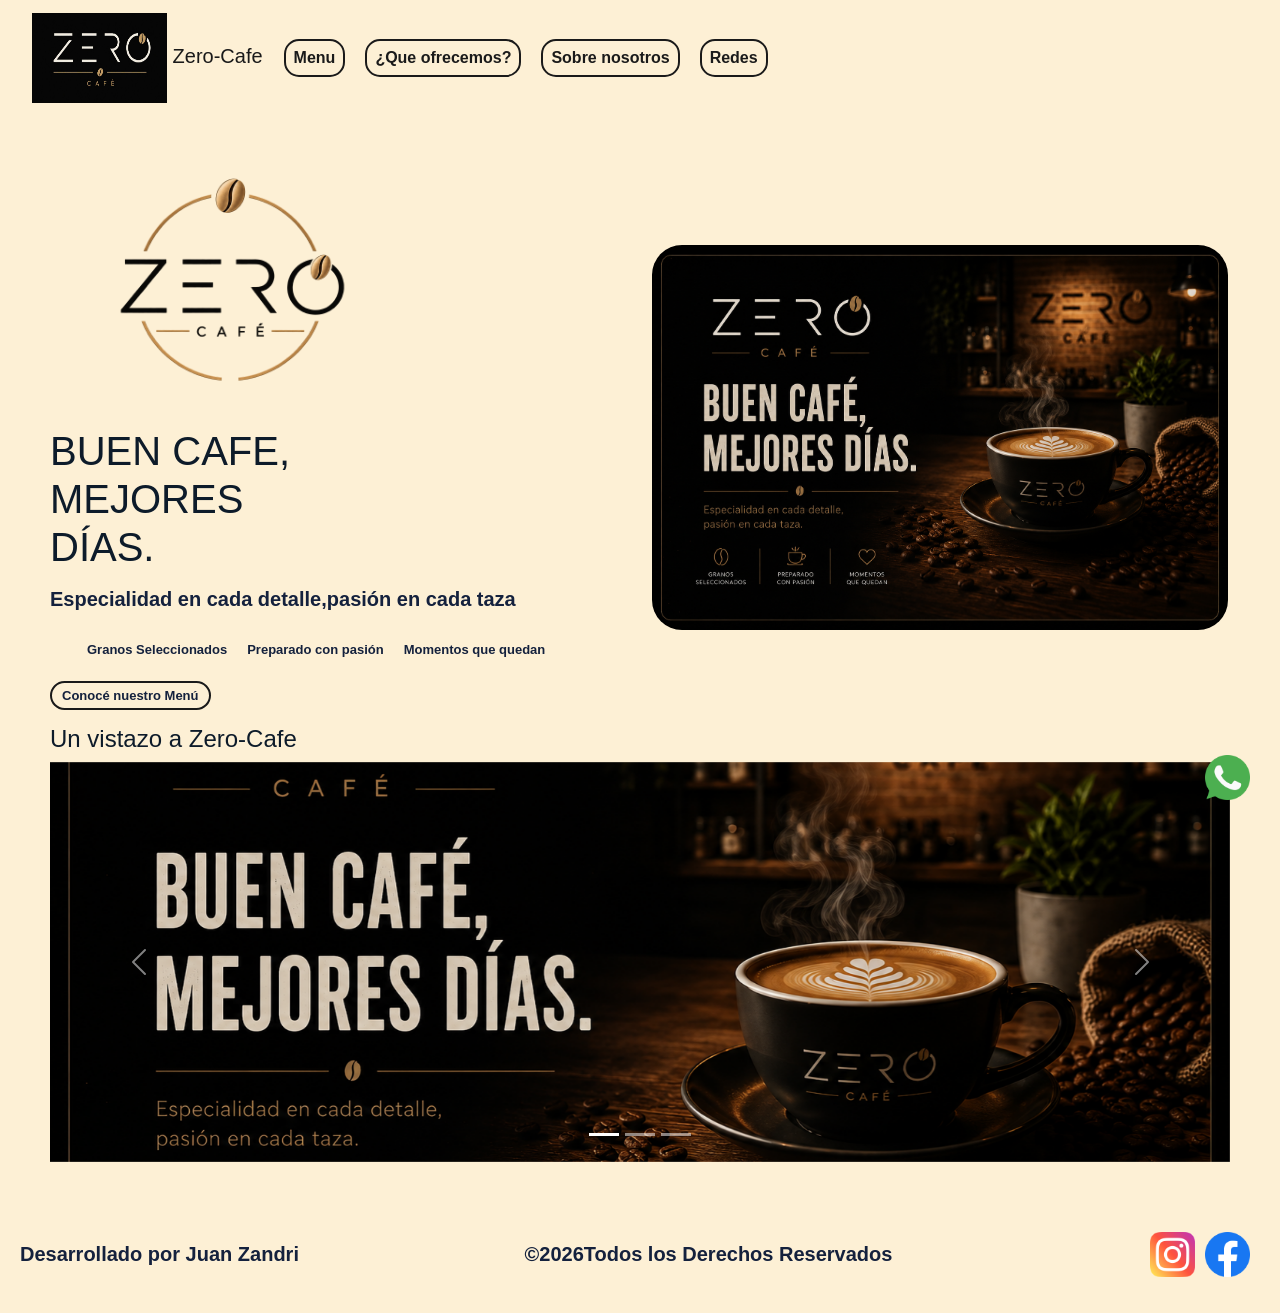
==== commit 550bf4c9: "le agregue una seccion de registro, horarios y ubicacion al contactos" ====
--- a/index.html
+++ b/index.html
@@ -1,58 +1,65 @@
 <!DOCTYPE html>
 <html lang="es">
+
 <head>
     <meta charset="UTF-8">
     <meta name="viewport" content="width=device-width, initial-scale=1.0">
-    <meta name="description" content="Zero-Cafe: cafetería de especialidad con café de origen, medialunas caseras y un espacio pensado para disfrutar cada taza en Buenos Aires.">
-    <meta name="keywords" content="cafetería de especialidad, café de especialidad Buenos Aires, Zero Cafe, café artesanal, medialunas caseras">
+    <meta name="description"
+        content="Zero-Cafe: cafetería de especialidad con café de origen, medialunas caseras y un espacio pensado para disfrutar cada taza en Buenos Aires.">
+    <meta name="keywords"
+        content="cafetería de especialidad, café de especialidad Buenos Aires, Zero Cafe, café artesanal, medialunas caseras">
     <title>Zero-cafe | cafe de especialidad</title>
 
-     <!-- Bootstrap-->
+    <!-- Bootstrap-->
     <link href="https://cdn.jsdelivr.net/npm/bootstrap@5.3.3/dist/css/bootstrap.min.css" rel="stylesheet">
-   <!-- AOS -->
+    <!-- AOS -->
     <link href="https://cdn.jsdelivr.net/npm/aos@2.3.1/dist/aos.css" rel="stylesheet">
- 
+
     <!-- css -->
     <link rel="stylesheet" href="./styles/styles.css">
 </head>
+
 <body>
     <header>
-     <nav class="navbar navbar-expand-lg">
-        <div class="container-fluid">
-            <a class="navbar-brand" href="./index.html">
-                <img class="logo" src="./logos/logo-zero-cafe.jpeg" alt="Logo de la cafetería Zero-Cafe con grano de café" title="Zero-cafe">
-                Zero-Cafe
-            </a>
+        <nav class="navbar navbar-expand-lg">
+            <div class="container-fluid">
+                <a class="navbar-brand" href="./index.html">
+                    <img class="logo" src="./logos/logo-zero-cafe.jpeg"
+                        alt="Logo de la cafetería Zero-Cafe con grano de café" title="Zero-cafe">
+                    Zero-Cafe
+                </a>
 
-            <button class="navbar-toggler" type="button" data-bs-toggle="collapse" data-bs-target="#navbarNav"
+                <button class="navbar-toggler" type="button" data-bs-toggle="collapse" data-bs-target="#navbarNav"
                     aria-controls="navbarNav" aria-expanded="false" aria-label="Toggle navigation">
-                <span class="navbar-toggler-icon"></span>
-            </button>
+                    <span class="navbar-toggler-icon"></span>
+                </button>
 
-            <div class="collapse navbar-collapse" id="navbarNav">
-                <ul class="navbar-nav ms-auto">
-                    <li class="nav-item">
-                        <a class="nav-link mi-link" href="./pages/menu.html" title="Menu">Menu</a>
-                    </li>
-                    <li class="nav-item">
-                        <a class="nav-link mi-link" href="./pages/servicios.html" title="servicios">¿Que ofrecemos?</a>
-                    </li>
-                    <li class="nav-item">
-                        <a class="nav-link mi-link" href="./pages/sobre-mi.html" title="nosotros">Sobre nosotros</a>
-                    </li>
-                    <li class="nav-item">
-                        <a class="nav-link mi-link" href="./pages/contacto.html" title="nuestras redes">Redes</a>
-                    </li>
-                </ul>
+                <div class="collapse navbar-collapse" id="navbarNav">
+                    <ul class="navbar-nav ms-auto">
+                        <li class="nav-item">
+                            <a class="nav-link mi-link" href="./pages/menu.html" title="Menu">Menu</a>
+                        </li>
+                        <li class="nav-item">
+                            <a class="nav-link mi-link" href="./pages/servicios.html" title="servicios">¿Que
+                                ofrecemos?</a>
+                        </li>
+                        <li class="nav-item">
+                            <a class="nav-link mi-link" href="./pages/sobre-mi.html" title="nosotros">Sobre nosotros</a>
+                        </li>
+                        <li class="nav-item">
+                            <a class="nav-link mi-link" href="./pages/contacto.html" title="nuestras redes">Redes</a>
+                        </li>
+                    </ul>
+                </div>
             </div>
-        </div>
-    </nav>
+        </nav>
     </header>
-<main class="inicio">
-    <section class="hero">
-        <article class="left">  
+    <main class="inicio">
+        <section class="hero">
+            <article class="left">
                 <figure>
-                    <img class="img-principal" src="./logos/logo-zero-cafe-transparente.png" alt="Logo circular de Zero-Cafe con grano de café" title="Logo inicio">    
+                    <img class="img-principal" src="./logos/logo-zero-cafe-transparente.png"
+                        alt="Logo circular de Zero-Cafe con grano de café" title="Logo inicio">
                 </figure>
                 <h1 class="hero title">BUEN CAFE,<br>MEJORES DÍAS.</h1>
                 <P class="hero-p">Especialidad en cada detalle,pasión en cada taza</P>
@@ -64,82 +71,94 @@
                 <nav class="hero-nav">
                     <a href="./pages/menu.html">Conocé nuestro Menú</a>
                 </nav>
-        </article>
-        <article class="right">
-            <figure>
-                <img src="./logos/interior-cafeteria-zero-cafe.png" alt="Interior de la cafetería Zero-Cafe con café con leche recién servido" title="foto inicio" class="hero-img">
-            </figure>
-        </article>
-    </section>
+            </article>
+            <article class="right">
+                <figure>
+                    <img src="./logos/interior-cafeteria-zero-cafe.png"
+                        alt="Interior de la cafetería Zero-Cafe con café con leche recién servido" title="foto inicio"
+                        class="hero-img">
+                </figure>
+            </article>
+        </section>
 
-    <section class="galeria-carousel">
-      <h2>Un vistazo a Zero-Cafe</h2>
-      <div id="carouselInicio" class="carousel slide" data-bs-ride="carousel">
+        <section class="galeria-carousel">
+            <h2>Un vistazo a Zero-Cafe</h2>
+            <div id="carouselInicio" class="carousel slide" data-bs-ride="carousel">
 
-        <div class="carousel-indicators">
-          <button type="button" data-bs-target="#carouselInicio" data-bs-slide-to="0" class="active" aria-current="true" aria-label="Slide 1"></button>
-          <button type="button" data-bs-target="#carouselInicio" data-bs-slide-to="1" aria-label="Slide 2"></button>
-          <button type="button" data-bs-target="#carouselInicio" data-bs-slide-to="2" aria-label="Slide 3"></button>
-        </div>
+                <div class="carousel-indicators">
+                    <button type="button" data-bs-target="#carouselInicio" data-bs-slide-to="0" class="active"
+                        aria-current="true" aria-label="Slide 1"></button>
+                    <button type="button" data-bs-target="#carouselInicio" data-bs-slide-to="1"
+                        aria-label="Slide 2"></button>
+                    <button type="button" data-bs-target="#carouselInicio" data-bs-slide-to="2"
+                        aria-label="Slide 3"></button>
+                </div>
 
-        <div class="carousel-inner">
-          <div class="carousel-item active">
-            <img src="./logos/interior-cafeteria-zero-cafe.png" class="d-block w-100" alt="Barra de café en Zero-Cafe">
-          </div>
-          <div class="carousel-item">
-            <img src="./logos/logo-zero-cafe-transparente.png" class="d-block w-100" alt="Logo Zero-Cafe">
-          </div>
-          <div class="carousel-item">
-            <img src="./logos/logo-zero-cafe.jpeg" class="d-block w-100" alt="Ambiente cálido de Zero-Cafe">
-          </div>
-        </div>
+                <div class="carousel-inner">
+                    <div class="carousel-item active">
+                        <img src="./logos/interior-cafeteria-zero-cafe.png" class="d-block w-100"
+                            alt="Barra de café en Zero-Cafe">
+                    </div>
+                    <div class="carousel-item">
+                        <img src="./logos/logo-zero-cafe-transparente.png" class="d-block w-100" alt="Logo Zero-Cafe">
+                    </div>
+                    <div class="carousel-item">
+                        <img src="./logos/logo-zero-cafe.jpeg" class="d-block w-100" alt="Ambiente cálido de Zero-Cafe">
+                    </div>
+                </div>
 
-        <button class="carousel-control-prev" type="button" data-bs-target="#carouselInicio" data-bs-slide="prev">
-          <span class="carousel-control-prev-icon" aria-hidden="true"></span>
-          <span class="visually-hidden">Anterior</span>
-        </button>
-        <button class="carousel-control-next" type="button" data-bs-target="#carouselInicio" data-bs-slide="next">
-          <span class="carousel-control-next-icon" aria-hidden="true"></span>
-          <span class="visually-hidden">Siguiente</span>
-        </button>
+                <button class="carousel-control-prev" type="button" data-bs-target="#carouselInicio"
+                    data-bs-slide="prev">
+                    <span class="carousel-control-prev-icon" aria-hidden="true"></span>
+                    <span class="visually-hidden">Anterior</span>
+                </button>
+                <button class="carousel-control-next" type="button" data-bs-target="#carouselInicio"
+                    data-bs-slide="next">
+                    <span class="carousel-control-next-icon" aria-hidden="true"></span>
+                    <span class="visually-hidden">Siguiente</span>
+                </button>
 
-      </div>
-    </section>
-</main>
-<footer>
-    <p>Desarrollado por Juan Zandri</p>
-    <p>&copy;<span id="year"></span>Todos los Derechos Reservados</p>
+            </div>
+        </section>
+    </main>
+    <footer>
+        <p>Desarrollado por Juan Zandri</p>
+        <p>&copy;<span id="year"></span>Todos los Derechos Reservados</p>
 
-    <nav class="footer-nav">
-        <ul class="RS">
-            <li>
-                <a href="https://www.instagram.com/?flo=true" target="_blank" title="instagram" aria-label="instagram">
-                    <img class="RRSS-img" src="./logos/instagram.png" alt="logo de instagram" title="logo de instagram">
-                </a>
-            </li>
-              <li>
-                <a href="https://www.facebook.com/?locale=es_LA" target="_blank" title="facebook" aria-label="facebook">
-                    <img class="RRSS-img" src="./logos/facebook.png" alt="logo de facebook" title="facebook">
-                </a>
-            </li>
-              <li>
-                <a href="https://web.whatsapp.com" target="_blank" title="whatsapp" aria-label="whatsapp">
-                    <img class="RRSS-img-ws" src="./logos/whatsapp.png" alt="Logo de whatsapp" title="whatsapp">
-                </a>
-            </li>
-        </ul>
-    </nav>
+        <nav class="footer-nav">
+            <ul class="RS">
+                <li>
+                    <a href="https://www.instagram.com/?flo=true" target="_blank" title="instagram"
+                        aria-label="instagram">
+                        <img class="RRSS-img" src="./logos/instagram.png" alt="logo de instagram"
+                            title="logo de instagram">
+                    </a>
+                </li>
+                <li>
+                    <a href="https://www.facebook.com/?locale=es_LA" target="_blank" title="facebook"
+                        aria-label="facebook">
+                        <img class="RRSS-img" src="./logos/facebook.png" alt="logo de facebook" title="facebook">
+                    </a>
+                </li>
+                <li>
+                    <a href="https://web.whatsapp.com" target="_blank" title="whatsapp" aria-label="whatsapp">
+                        <img class="RRSS-img-ws" src="./logos/whatsapp.png" alt="Logo de whatsapp" title="whatsapp">
+                    </a>
+                </li>
+            </ul>
+        </nav>
 
-</footer>
-<script src="https://cdn.jsdelivr.net/npm/bootstrap@5.3.3/dist/js/bootstrap.bundle.min.js">
+    </footer>
+    <script src="https://cdn.jsdelivr.net/npm/bootstrap@5.3.3/dist/js/bootstrap.bundle.min.js">
 
-</script>
-<script>
-   document.getElementById("year").textContent = new Date().getFullYear();
-</script>
-  <script src="https://cdn.jsdelivr.net/npm/aos@2.3.1/dist/aos.js"></script>
-   <script>
+    </script>
+    <script>
+        document.getElementById("year").textContent = new Date().getFullYear();
+    </script>
+    <script src="https://cdn.jsdelivr.net/npm/aos@2.3.1/dist/aos.js"></script>
+    <script>
         AOS.init();
     </script>
 </body>
-</html>
+
+</html>
--- a/styles/styles.css
+++ b/styles/styles.css
@@ -11,35 +11,31 @@
 }
 
 body {
-  background-color: #0d1b2a;
-  font-family: "Nunito Sans", "Segoe UI", Tahoma, sans-serif;
+  background-color: #fdf0d5;
+  font-family: "Segoe UI", Tahoma, Geneva, Verdana, sans-serif;
 }
 body h1 {
-  color: #ffffff;
+  color: #0D1B2A;
   font-size: 2rem;
 }
-body h2, body h3 {
-  color: #ffffff;
+body h2,
+body h3 {
+  color: #0D1B2A;
   font-size: 1.3rem;
 }
 body p {
-  color: #ffffff;
+  color: #14213D;
   font-size: 1.1rem;
 }
 @media (min-width: 1024px) {
-  body {
-    background-color: #fdf0d5;
-  }
   body h1 {
-    color: #0D1B2A;
     font-size: 2.5rem;
   }
-  body h2, body h3 {
-    color: #0D1B2A;
+  body h2,
+  body h3 {
     font-size: 1.5rem;
   }
   body p {
-    color: #14213D;
     font-size: 1.25rem;
   }
 }
@@ -65,10 +61,10 @@
 }
 header .nav-link {
   text-decoration: none;
-  color: #ffffff;
+  color: #1a1a1a;
   font-weight: 700;
   padding: 5px 10px;
-  border: 2px solid #ffffff;
+  border: 2px solid #1a1a1a;
   border-radius: 15px;
   transition: background-color 0.3s ease, color 0.3s ease, transform 0.15s ease;
 }
@@ -88,38 +84,27 @@
   margin: 5px;
 }
 header .nav-link:hover {
-  background-color: #ffffff;
-  color: #0D1B2A;
+  background-color: #1a1a1a;
+  color: #ffffff;
 }
 header .nav-link:focus {
   outline: 2px solid #c8a364;
   outline-offset: 2px;
 }
-header .nav-brand {
-  color: #ffffff;
+header .navbar-brand {
+  color: #1a1a1a;
 }
 header .nav-link:active {
   transform: scale(0.95);
 }
 header .navbar-toggler {
-  border-color: #ffffff;
-}
-header .navbar-toggler-icon {
-  filter: invert(1);
+  border-color: #1a1a1a;
 }
 @media (min-width: 1024px) {
   header {
     flex-direction: row;
     justify-content: space-between;
     padding: 0 20px;
-  }
-  header .nav-link {
-    color: #1a1a1a;
-    border: 2px solid #1a1a1a;
-  }
-  header .nav-link:hover {
-    background-color: #1a1a1a;
-    color: #ffffff;
   }
 }
 
@@ -163,13 +148,8 @@
     justify-content: space-between;
   }
 }
-footer footer p {
-  color: #ffffff;
-}
-@media (min-width: 1024px) {
-  footer footer p {
-    color: #14213D;
-  }
+footer p {
+  color: #14213D;
 }
 
 .inicio {
@@ -208,10 +188,10 @@
   }
 }
 .inicio .hero .left .hero-title {
-  color: #ffffff;
+  color: #14213D;
 }
 .inicio .hero .left .hero-p {
-  color: #ffffff;
+  color: #14213D;
 }
 .inicio .hero .left .hero-list {
   display: flex;
@@ -221,7 +201,7 @@
   align-items: normal;
   gap: 10px;
   list-style: none;
-  color: #ffffff;
+  color: #14213D;
 }
 .inicio .hero .left .hero-list li {
   padding: 5px;
@@ -231,16 +211,16 @@
 }
 .inicio .hero .left .hero-nav a {
   text-decoration: none;
-  color: #ffffff;
-  border: 2px solid #ffffff;
+  color: #14213D;
+  border: 2px solid #1a1a1a;
   border-radius: 20px;
   padding: 5px 10px;
   font-weight: 800;
   transition: background-color 0.3s ease, color 0.3s ease, transform 0.15s ease;
 }
 .inicio .hero .left .hero-nav a:hover {
-  background-color: #ffffff;
-  color: #0d1b2a;
+  background-color: #1a1a1a;
+  color: #ffffff;
 }
 .inicio .hero .left .hero-nav a:focus {
   outline: 2px solid #c8a364;
@@ -278,19 +258,6 @@
     width: 40vh;
     max-width: none;
   }
-  .inicio .hero .left .hero-title,
-  .inicio .hero .left .hero-p,
-  .inicio .hero .left .hero-list {
-    color: #14213D;
-  }
-  .inicio .hero .left .hero-nav a {
-    color: #14213D;
-    border: 2px solid #1a1a1a;
-  }
-  .inicio .hero .left .hero-nav a:hover {
-    background-color: #1a1a1a;
-    color: #ffffff;
-  }
   .inicio .hero .right figure .hero-img {
     width: 45vw;
   }
@@ -300,16 +267,16 @@
   object-fit: cover;
 }
 
-.tarjeta-base, .section-c article, .coffee article {
-  background-color: #14213D;
-  border: 2px solid #ffffff;
+.tarjeta-base, .seccion-formulario .tarjeta-info, .tarjeta-historia, .coffee article, .section-c article {
+  background-color: #fdf0d5;
+  border: 2px solid #1a1a1a;
   border-radius: 12px;
   margin-bottom: 25px;
   max-width: 500px;
   width: 100%;
   transition: transform 0.3s ease, box-shadow 0.3s ease;
 }
-.tarjeta-base:hover, .section-c article:hover, .coffee article:hover {
+.tarjeta-base:hover, .seccion-formulario .tarjeta-info:hover, .tarjeta-historia:hover, .coffee article:hover, .section-c article:hover {
   transform: translateY(-8px);
   box-shadow: 0 10px 20px rgba(0, 0, 0, 0.3);
 }
@@ -328,14 +295,14 @@
   flex-direction: column;
   align-items: center;
   padding: 40px 20px;
-  background-color: #0d1b2a;
-  font-family: "Segoe UI", Tahoma, Geneva, Verdana, sans-serif;
-  color: #ffffff;
+  background-color: #fdf0d5;
+  font-family: "Segoe UI", Tahoma, Geneva, Verdana, sans-serif;
+  color: #1a1a1a;
 }
 .coffee .section-coffee {
   font-size: 1.8rem;
   margin-bottom: 30px;
-  color: #ffffff;
+  color: #1a1a1a;
   text-align: center;
 }
 .coffee article {
@@ -345,39 +312,21 @@
   font-size: 1.3rem;
   margin-top: 0;
   margin-bottom: 15px;
-  color: #ffffff;
-  border-bottom: 2px solid #f0e6d8;
+  color: #2c221e;
+  border-bottom: 2px solid #2c221e;
   padding-bottom: 8px;
 }
 .coffee .cafes {
-  color: #ffffff;
+  color: #1b263B;
   font-size: 1.1rem;
   font-weight: 400;
 }
-@media (min-width: 1024px) {
-  .coffee {
-    background-color: #fdf0d5;
-  }
-  .coffee .section-coffee {
-    color: #1a1a1a;
-  }
-  .coffee article {
-    background-color: #fdf0d5;
-    border: 2px solid #1a1a1a;
-  }
-  .coffee article h3 {
-    color: #2c221e;
-  }
-  .coffee .cafes {
-    color: #1b263B;
-  }
-}
 
 .section-c {
   padding: 40px 20px;
-  background-color: #0d1b2a;
-  font-family: "Segoe UI", Tahoma, Geneva, Verdana, sans-serif;
-  color: #ffffff;
+  background-color: #fdf0d5;
+  font-family: "Segoe UI", Tahoma, Geneva, Verdana, sans-serif;
+  color: #1a1a1a;
   display: flex;
   flex-direction: column;
   align-items: center;
@@ -385,7 +334,7 @@
 .section-c .comida {
   font-size: 1.8rem;
   margin-bottom: 30px;
-  color: #ffffff;
+  color: #1a1a1a;
   text-align: center;
 }
 .section-c article {
@@ -395,39 +344,22 @@
   font-size: 1.3rem;
   margin-top: 0;
   margin-bottom: 15px;
-  color: #ffffff;
-  border-bottom: 2px solid #f0e6d8;
+  color: #2c221e;
+  border-bottom: 2px solid #2c221e;
   padding-bottom: 8px;
 }
 .section-c .comida-p {
   font-size: 0.95rem;
   line-height: 1.6;
-  color: #ffffff;
+  color: #1b263B;
   margin: 0;
-}
-@media (min-width: 1024px) {
-  .section-c {
-    background-color: #fdf0d5;
-  }
-  .section-c .comida {
-    color: #1a1a1a;
-  }
-  .section-c article {
-    background-color: #fdf0d5;
-    border: 2px solid #1a1a1a;
-  }
-  .section-c article h3 {
-    color: #2c221e;
-  }
-  .section-c .comida-p {
-    color: #1b263B;
-  }
 }
 
 .section-servicios {
   padding: 20px;
 }
 .section-servicios .tarjeta-servicio {
+  min-height: 420px;
   background-color: #14213D;
   border: 2px solid #c8a364;
   color: #ffffff;
@@ -463,19 +395,11 @@
   font-size: medium;
   color: #fcf8ee;
 }
-@media (min-width: 1024px) {
-  .section-servicios .tarjeta-servicio {
-    margin: 0;
-  }
-}
 
 .tarjeta-historia {
   display: flex;
   flex-direction: column;
   align-items: center;
-  background-color: #14213D;
-  border: 2px solid #ffffff;
-  border-radius: 12px;
   padding: 16px;
   margin: 20px auto;
   max-width: 90%;
@@ -484,8 +408,9 @@
   width: 100%;
   max-width: 280px;
 }
-.tarjeta-historia h2, .tarjeta-historia h3 {
-  color: #ffffff;
+.tarjeta-historia h2,
+.tarjeta-historia h3 {
+  color: #0d1b2a;
   font-size: 1.3rem;
 }
 .tarjeta-historia .texto-tarjeta p,
@@ -493,27 +418,15 @@
   padding: 10px;
   font-family: "Segoe UI", Tahoma, Geneva, Verdana, sans-serif;
   font-size: medium;
-  color: #ffffff;
-}
-@media (min-width: 1024px) {
-  .tarjeta-historia .texto-tarjeta p,
-  .tarjeta-historia .texto-tarjeta-2 p {
-    color: #14213D;
-  }
+  color: #14213D;
 }
 @media (min-width: 1024px) {
   .tarjeta-historia {
     flex-direction: row;
-    background-color: #fdf0d5;
-    border: 2px solid black;
     max-width: 80%;
   }
-  .tarjeta-historia .texto-tarjeta p,
-  .tarjeta-historia .texto-tarjeta-2 p {
-    color: #14213D;
-  }
-  .tarjeta-historia h2, .tarjeta-historia h3 {
-    color: #0d1b2a;
+  .tarjeta-historia h2,
+  .tarjeta-historia h3 {
     font-size: 1.5rem;
   }
 }
@@ -521,14 +434,14 @@
 .seccion-redes {
   text-align: center;
   padding: 20px;
-  border: 2px solid #ffffff;
+  border: 2px solid #1a1a1a;
   border-radius: 30px;
 }
 .seccion-redes h2 {
   margin-top: 0;
   font-family: "Segoe UI", Tahoma, Geneva, Verdana, sans-serif;
   margin-bottom: 25px;
-  color: #ffffff;
+  color: #1a1a1a;
 }
 .seccion-redes .contenedor-redes {
   display: flex;
@@ -542,7 +455,7 @@
 .seccion-redes .contenedor-redes h3 {
   font-size: 0.95rem;
   margin-bottom: 10px;
-  color: #ffffff;
+  color: #1a1a1a;
 }
 .seccion-redes .contenedor-redes .RRSS-img-2 {
   width: 60px;
@@ -558,17 +471,45 @@
     padding: 50px;
     gap: 100px;
   }
-  .seccion-redes .contenedor-redes h3 {
-    color: #1a1a1a;
-  }
 }
 @media (min-width: 1024px) {
   .seccion-redes {
     border-radius: 100px;
   }
-  .seccion-redes h2 {
-    color: #1a1a1a;
-  }
+}
+
+.seccion-formulario {
+  max-width: 500px;
+  margin: 30px auto;
+  padding: 20px;
+}
+.seccion-formulario .formulario-contacto {
+  display: flex;
+  flex-direction: column;
+  flex-wrap: nowrap;
+  justify-content: flex-start;
+  align-items: stretch;
+  gap: 10px;
+}
+.seccion-formulario .campo-formulario {
+  padding: 10px;
+  border: 2px solid #1a1a1a;
+  border-radius: 8px;
+  font-family: "Segoe UI", Tahoma, Geneva, Verdana, sans-serif;
+}
+.seccion-formulario .boton-enviar {
+  padding: 10px;
+  background-color: #1a1a1a;
+  color: #ffffff;
+  border: 2px solid #1a1a1a;
+  border-radius: 8px;
+  cursor: pointer;
+}
+.seccion-formulario .tarjeta-info {
+  text-align: center;
+  padding: 16px;
+  margin: 20px auto;
+  max-width: 600px;
 }
 
 /*# sourceMappingURL=styles.css.map */
